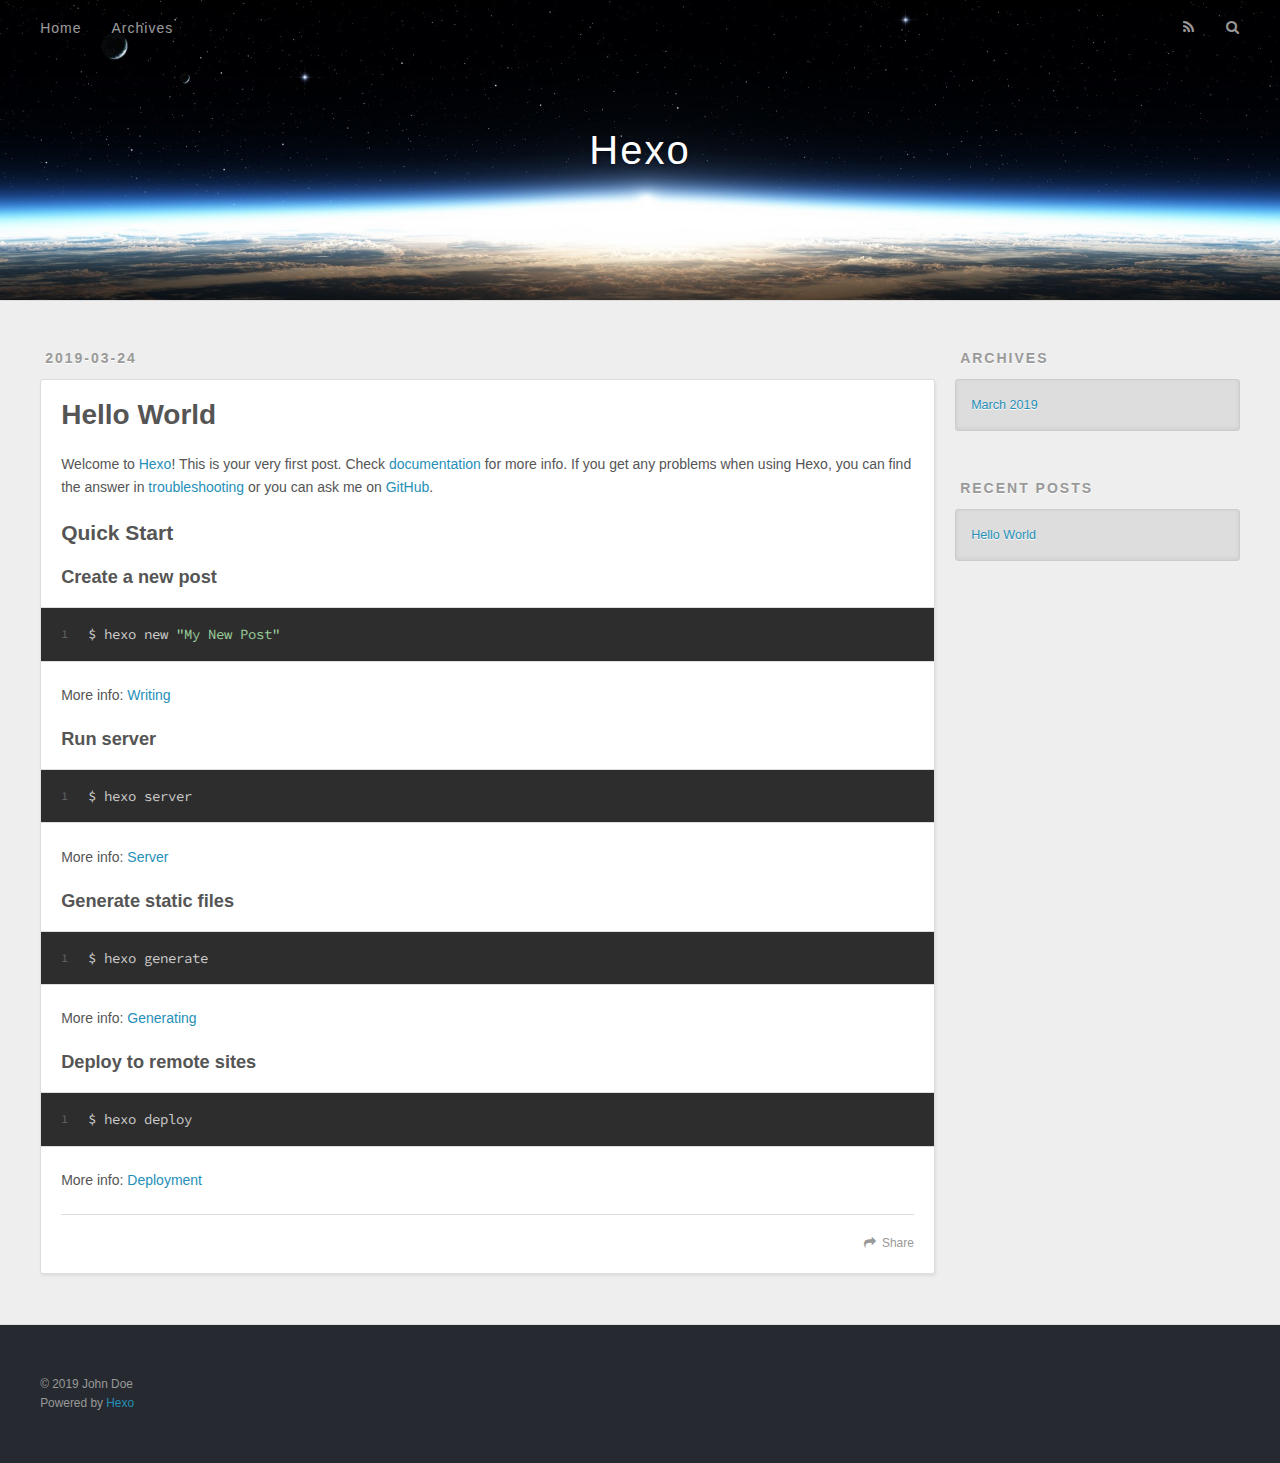
==== index.html @ b7daab46 "Site updated: 2019-03-24 17:33:02" ====
<!DOCTYPE html>
<html>
<head><meta name="generator" content="Hexo 3.8.0">
  <meta charset="utf-8">
  

  
  <title>Hexo</title>
  <meta name="viewport" content="width=device-width, initial-scale=1, maximum-scale=1">
  <meta property="og:type" content="website">
<meta property="og:title" content="Hexo">
<meta property="og:url" content="http://yoursite.com/index.html">
<meta property="og:site_name" content="Hexo">
<meta property="og:locale" content="default">
<meta name="twitter:card" content="summary">
<meta name="twitter:title" content="Hexo">
  
    <link rel="alternate" href="/atom.xml" title="Hexo" type="application/atom+xml">
  
  
    <link rel="icon" href="/favicon.png">
  
  
    <link href="//fonts.googleapis.com/css?family=Source+Code+Pro" rel="stylesheet" type="text/css">
  
  <link rel="stylesheet" href="/css/style.css">
</head>
</html>
<body>
  <div id="container">
    <div id="wrap">
      <header id="header">
  <div id="banner"></div>
  <div id="header-outer" class="outer">
    <div id="header-title" class="inner">
      <h1 id="logo-wrap">
        <a href="/" id="logo">Hexo</a>
      </h1>
      
    </div>
    <div id="header-inner" class="inner">
      <nav id="main-nav">
        <a id="main-nav-toggle" class="nav-icon"></a>
        
          <a class="main-nav-link" href="/">Home</a>
        
          <a class="main-nav-link" href="/archives">Archives</a>
        
      </nav>
      <nav id="sub-nav">
        
          <a id="nav-rss-link" class="nav-icon" href="/atom.xml" title="RSS Feed"></a>
        
        <a id="nav-search-btn" class="nav-icon" title="Search"></a>
      </nav>
      <div id="search-form-wrap">
        <form action="//google.com/search" method="get" accept-charset="UTF-8" class="search-form"><input type="search" name="q" class="search-form-input" placeholder="Search"><button type="submit" class="search-form-submit">&#xF002;</button><input type="hidden" name="sitesearch" value="http://yoursite.com"></form>
      </div>
    </div>
  </div>
</header>
      <div class="outer">
        <section id="main">
  
    <article id="post-hello-world" class="article article-type-post" itemscope itemprop="blogPost">
  <div class="article-meta">
    <a href="/2019/03/24/hello-world/" class="article-date">
  <time datetime="2019-03-24T08:26:14.246Z" itemprop="datePublished">2019-03-24</time>
</a>
    
  </div>
  <div class="article-inner">
    
    
      <header class="article-header">
        
  
    <h1 itemprop="name">
      <a class="article-title" href="/2019/03/24/hello-world/">Hello World</a>
    </h1>
  

      </header>
    
    <div class="article-entry" itemprop="articleBody">
      
        <p>Welcome to <a href="https://hexo.io/" target="_blank" rel="noopener">Hexo</a>! This is your very first post. Check <a href="https://hexo.io/docs/" target="_blank" rel="noopener">documentation</a> for more info. If you get any problems when using Hexo, you can find the answer in <a href="https://hexo.io/docs/troubleshooting.html" target="_blank" rel="noopener">troubleshooting</a> or you can ask me on <a href="https://github.com/hexojs/hexo/issues" target="_blank" rel="noopener">GitHub</a>.</p>
<h2 id="Quick-Start"><a href="#Quick-Start" class="headerlink" title="Quick Start"></a>Quick Start</h2><h3 id="Create-a-new-post"><a href="#Create-a-new-post" class="headerlink" title="Create a new post"></a>Create a new post</h3><figure class="highlight bash"><table><tr><td class="gutter"><pre><span class="line">1</span><br></pre></td><td class="code"><pre><span class="line">$ hexo new <span class="string">"My New Post"</span></span><br></pre></td></tr></table></figure>
<p>More info: <a href="https://hexo.io/docs/writing.html" target="_blank" rel="noopener">Writing</a></p>
<h3 id="Run-server"><a href="#Run-server" class="headerlink" title="Run server"></a>Run server</h3><figure class="highlight bash"><table><tr><td class="gutter"><pre><span class="line">1</span><br></pre></td><td class="code"><pre><span class="line">$ hexo server</span><br></pre></td></tr></table></figure>
<p>More info: <a href="https://hexo.io/docs/server.html" target="_blank" rel="noopener">Server</a></p>
<h3 id="Generate-static-files"><a href="#Generate-static-files" class="headerlink" title="Generate static files"></a>Generate static files</h3><figure class="highlight bash"><table><tr><td class="gutter"><pre><span class="line">1</span><br></pre></td><td class="code"><pre><span class="line">$ hexo generate</span><br></pre></td></tr></table></figure>
<p>More info: <a href="https://hexo.io/docs/generating.html" target="_blank" rel="noopener">Generating</a></p>
<h3 id="Deploy-to-remote-sites"><a href="#Deploy-to-remote-sites" class="headerlink" title="Deploy to remote sites"></a>Deploy to remote sites</h3><figure class="highlight bash"><table><tr><td class="gutter"><pre><span class="line">1</span><br></pre></td><td class="code"><pre><span class="line">$ hexo deploy</span><br></pre></td></tr></table></figure>
<p>More info: <a href="https://hexo.io/docs/deployment.html" target="_blank" rel="noopener">Deployment</a></p>

      
    </div>
    <footer class="article-footer">
      <a data-url="http://yoursite.com/2019/03/24/hello-world/" data-id="cjtmo7wlv0000f0v6jp25fu8z" class="article-share-link">Share</a>
      
      
    </footer>
  </div>
  
</article>


  


</section>
        
          <aside id="sidebar">
  
    

  
    

  
    
  
    
  <div class="widget-wrap">
    <h3 class="widget-title">Archives</h3>
    <div class="widget">
      <ul class="archive-list"><li class="archive-list-item"><a class="archive-list-link" href="/archives/2019/03/">March 2019</a></li></ul>
    </div>
  </div>


  
    
  <div class="widget-wrap">
    <h3 class="widget-title">Recent Posts</h3>
    <div class="widget">
      <ul>
        
          <li>
            <a href="/2019/03/24/hello-world/">Hello World</a>
          </li>
        
      </ul>
    </div>
  </div>

  
</aside>
        
      </div>
      <footer id="footer">
  
  <div class="outer">
    <div id="footer-info" class="inner">
      &copy; 2019 John Doe<br>
      Powered by <a href="http://hexo.io/" target="_blank">Hexo</a>
    </div>
  </div>
</footer>
    </div>
    <nav id="mobile-nav">
  
    <a href="/" class="mobile-nav-link">Home</a>
  
    <a href="/archives" class="mobile-nav-link">Archives</a>
  
</nav>
    

<script src="//ajax.googleapis.com/ajax/libs/jquery/2.0.3/jquery.min.js"></script>


  <link rel="stylesheet" href="/fancybox/jquery.fancybox.css">
  <script src="/fancybox/jquery.fancybox.pack.js"></script>


<script src="/js/script.js"></script>



  </div>
</body>
</html>
---- css/style.css ----
body {
  width: 100%;
}
body:before,
body:after {
  content: "";
  display: table;
}
body:after {
  clear: both;
}
html,
body,
div,
span,
applet,
object,
iframe,
h1,
h2,
h3,
h4,
h5,
h6,
p,
blockquote,
pre,
a,
abbr,
acronym,
address,
big,
cite,
code,
del,
dfn,
em,
img,
ins,
kbd,
q,
s,
samp,
small,
strike,
strong,
sub,
sup,
tt,
var,
dl,
dt,
dd,
ol,
ul,
li,
fieldset,
form,
label,
legend,
table,
caption,
tbody,
tfoot,
thead,
tr,
th,
td {
  margin: 0;
  padding: 0;
  border: 0;
  outline: 0;
  font-weight: inherit;
  font-style: inherit;
  font-family: inherit;
  font-size: 100%;
  vertical-align: baseline;
}
body {
  line-height: 1;
  color: #000;
  background: #fff;
}
ol,
ul {
  list-style: none;
}
table {
  border-collapse: separate;
  border-spacing: 0;
  vertical-align: middle;
}
caption,
th,
td {
  text-align: left;
  font-weight: normal;
  vertical-align: middle;
}
a img {
  border: none;
}
input,
button {
  margin: 0;
  padding: 0;
}
input::-moz-focus-inner,
button::-moz-focus-inner {
  border: 0;
  padding: 0;
}
@font-face {
  font-family: FontAwesome;
  font-style: normal;
  font-weight: normal;
  src: url("fonts/fontawesome-webfont.eot?v=#4.0.3");
  src: url("fonts/fontawesome-webfont.eot?#iefix&v=#4.0.3") format("embedded-opentype"), url("fonts/fontawesome-webfont.woff?v=#4.0.3") format("woff"), url("fonts/fontawesome-webfont.ttf?v=#4.0.3") format("truetype"), url("fonts/fontawesome-webfont.svg#fontawesomeregular?v=#4.0.3") format("svg");
}
html,
body,
#container {
  height: 100%;
}
body {
  background: #eee;
  font: 14px -apple-system, BlinkMacSystemFont, "Segoe UI", "Roboto", "Oxygen", "Ubuntu", "Cantarell", "Fira Sans", "Droid Sans", "Helvetica Neue", sans-serif;
  -webkit-text-size-adjust: 100%;
}
.outer {
  max-width: 1220px;
  margin: 0 auto;
  padding: 0 20px;
}
.outer:before,
.outer:after {
  content: "";
  display: table;
}
.outer:after {
  clear: both;
}
.inner {
  display: inline;
  float: left;
  width: 98.33333333333333%;
  margin: 0 0.833333333333333%;
}
.left,
.alignleft {
  float: left;
}
.right,
.alignright {
  float: right;
}
.clear {
  clear: both;
}
#container {
  position: relative;
}
.mobile-nav-on {
  overflow: hidden;
}
#wrap {
  height: 100%;
  width: 100%;
  position: absolute;
  top: 0;
  left: 0;
  -webkit-transition: 0.2s ease-out;
  -moz-transition: 0.2s ease-out;
  -ms-transition: 0.2s ease-out;
  transition: 0.2s ease-out;
  z-index: 1;
  background: #eee;
}
.mobile-nav-on #wrap {
  left: 280px;
}
@media screen and (min-width: 768px) {
  #main {
    display: inline;
    float: left;
    width: 73.33333333333333%;
    margin: 0 0.833333333333333%;
  }
}
.article-date,
.article-category-link,
.archive-year,
.widget-title {
  text-decoration: none;
  text-transform: uppercase;
  letter-spacing: 2px;
  color: #999;
  margin-bottom: 1em;
  margin-left: 5px;
  line-height: 1em;
  text-shadow: 0 1px #fff;
  font-weight: bold;
}
.article-inner,
.archive-article-inner {
  background: #fff;
  -webkit-box-shadow: 1px 2px 3px #ddd;
  box-shadow: 1px 2px 3px #ddd;
  border: 1px solid #ddd;
  border-radius: 3px;
}
.article-entry h1,
.widget h1 {
  font-size: 2em;
}
.article-entry h2,
.widget h2 {
  font-size: 1.5em;
}
.article-entry h3,
.widget h3 {
  font-size: 1.3em;
}
.article-entry h4,
.widget h4 {
  font-size: 1.2em;
}
.article-entry h5,
.widget h5 {
  font-size: 1em;
}
.article-entry h6,
.widget h6 {
  font-size: 1em;
  color: #999;
}
.article-entry hr,
.widget hr {
  border: 1px dashed #ddd;
}
.article-entry strong,
.widget strong {
  font-weight: bold;
}
.article-entry em,
.widget em,
.article-entry cite,
.widget cite {
  font-style: italic;
}
.article-entry sup,
.widget sup,
.article-entry sub,
.widget sub {
  font-size: 0.75em;
  line-height: 0;
  position: relative;
  vertical-align: baseline;
}
.article-entry sup,
.widget sup {
  top: -0.5em;
}
.article-entry sub,
.widget sub {
  bottom: -0.2em;
}
.article-entry small,
.widget small {
  font-size: 0.85em;
}
.article-entry acronym,
.widget acronym,
.article-entry abbr,
.widget abbr {
  border-bottom: 1px dotted;
}
.article-entry ul,
.widget ul,
.article-entry ol,
.widget ol,
.article-entry dl,
.widget dl {
  margin: 0 20px;
  line-height: 1.6em;
}
.article-entry ul ul,
.widget ul ul,
.article-entry ol ul,
.widget ol ul,
.article-entry ul ol,
.widget ul ol,
.article-entry ol ol,
.widget ol ol {
  margin-top: 0;
  margin-bottom: 0;
}
.article-entry ul,
.widget ul {
  list-style: disc;
}
.article-entry ol,
.widget ol {
  list-style: decimal;
}
.article-entry dt,
.widget dt {
  font-weight: bold;
}
#header {
  height: 300px;
  position: relative;
  border-bottom: 1px solid #ddd;
}
#header:before,
#header:after {
  content: "";
  position: absolute;
  left: 0;
  right: 0;
  height: 40px;
}
#header:before {
  top: 0;
  background: -webkit-linear-gradient(rgba(0,0,0,0.2), transparent);
  background: -moz-linear-gradient(rgba(0,0,0,0.2), transparent);
  background: -ms-linear-gradient(rgba(0,0,0,0.2), transparent);
  background: linear-gradient(rgba(0,0,0,0.2), transparent);
}
#header:after {
  bottom: 0;
  background: -webkit-linear-gradient(transparent, rgba(0,0,0,0.2));
  background: -moz-linear-gradient(transparent, rgba(0,0,0,0.2));
  background: -ms-linear-gradient(transparent, rgba(0,0,0,0.2));
  background: linear-gradient(transparent, rgba(0,0,0,0.2));
}
#header-outer {
  height: 100%;
  position: relative;
}
#header-inner {
  position: relative;
  overflow: hidden;
}
#banner {
  position: absolute;
  top: 0;
  left: 0;
  width: 100%;
  height: 100%;
  background: url("images/banner.jpg") center #000;
  -webkit-background-size: cover;
  -moz-background-size: cover;
  background-size: cover;
  z-index: -1;
}
#header-title {
  text-align: center;
  height: 40px;
  position: absolute;
  top: 50%;
  left: 0;
  margin-top: -20px;
}
#logo,
#subtitle {
  text-decoration: none;
  color: #fff;
  font-weight: 300;
  text-shadow: 0 1px 4px rgba(0,0,0,0.3);
}
#logo {
  font-size: 40px;
  line-height: 40px;
  letter-spacing: 2px;
}
#subtitle {
  font-size: 16px;
  line-height: 16px;
  letter-spacing: 1px;
}
#subtitle-wrap {
  margin-top: 16px;
}
#main-nav {
  float: left;
  margin-left: -15px;
}
.nav-icon,
.main-nav-link {
  float: left;
  color: #fff;
  opacity: 0.6;
  text-decoration: none;
  text-shadow: 0 1px rgba(0,0,0,0.2);
  -webkit-transition: opacity 0.2s;
  -moz-transition: opacity 0.2s;
  -ms-transition: opacity 0.2s;
  transition: opacity 0.2s;
  display: block;
  padding: 20px 15px;
}
.nav-icon:hover,
.main-nav-link:hover {
  opacity: 1;
}
.nav-icon {
  font-family: FontAwesome;
  text-align: center;
  font-size: 14px;
  width: 14px;
  height: 14px;
  padding: 20px 15px;
  position: relative;
  cursor: pointer;
}
.main-nav-link {
  font-weight: 300;
  letter-spacing: 1px;
}
@media screen and (max-width: 479px) {
  .main-nav-link {
    display: none;
  }
}
#main-nav-toggle {
  display: none;
}
#main-nav-toggle:before {
  content: "\f0c9";
}
@media screen and (max-width: 479px) {
  #main-nav-toggle {
    display: block;
  }
}
#sub-nav {
  float: right;
  margin-right: -15px;
}
#nav-rss-link:before {
  content: "\f09e";
}
#nav-search-btn:before {
  content: "\f002";
}
#search-form-wrap {
  position: absolute;
  top: 15px;
  width: 150px;
  height: 30px;
  right: -150px;
  opacity: 0;
  -webkit-transition: 0.2s ease-out;
  -moz-transition: 0.2s ease-out;
  -ms-transition: 0.2s ease-out;
  transition: 0.2s ease-out;
}
#search-form-wrap.on {
  opacity: 1;
  right: 0;
}
@media screen and (max-width: 479px) {
  #search-form-wrap {
    width: 100%;
    right: -100%;
  }
}
.search-form {
  position: absolute;
  top: 0;
  left: 0;
  right: 0;
  background: #fff;
  padding: 5px 15px;
  border-radius: 15px;
  -webkit-box-shadow: 0 0 10px rgba(0,0,0,0.3);
  box-shadow: 0 0 10px rgba(0,0,0,0.3);
}
.search-form-input {
  border: none;
  background: none;
  color: #555;
  width: 100%;
  font: 13px -apple-system, BlinkMacSystemFont, "Segoe UI", "Roboto", "Oxygen", "Ubuntu", "Cantarell", "Fira Sans", "Droid Sans", "Helvetica Neue", sans-serif;
  outline: none;
}
.search-form-input::-webkit-search-results-decoration,
.search-form-input::-webkit-search-cancel-button {
  -webkit-appearance: none;
}
.search-form-submit {
  position: absolute;
  top: 50%;
  right: 10px;
  margin-top: -7px;
  font: 13px FontAwesome;
  border: none;
  background: none;
  color: #bbb;
  cursor: pointer;
}
.search-form-submit:hover,
.search-form-submit:focus {
  color: #777;
}
.article {
  margin: 50px 0;
}
.article-inner {
  overflow: hidden;
}
.article-meta:before,
.article-meta:after {
  content: "";
  display: table;
}
.article-meta:after {
  clear: both;
}
.article-date {
  float: left;
}
.article-category {
  float: left;
  line-height: 1em;
  color: #ccc;
  text-shadow: 0 1px #fff;
  margin-left: 8px;
}
.article-category:before {
  content: "\2022";
}
.article-category-link {
  margin: 0 12px 1em;
}
.article-header {
  padding: 20px 20px 0;
}
.article-title {
  text-decoration: none;
  font-size: 2em;
  font-weight: bold;
  color: #555;
  line-height: 1.1em;
  -webkit-transition: color 0.2s;
  -moz-transition: color 0.2s;
  -ms-transition: color 0.2s;
  transition: color 0.2s;
}
a.article-title:hover {
  color: #258fb8;
}
.article-entry {
  color: #555;
  padding: 0 20px;
}
.article-entry:before,
.article-entry:after {
  content: "";
  display: table;
}
.article-entry:after {
  clear: both;
}
.article-entry p,
.article-entry table {
  line-height: 1.6em;
  margin: 1.6em 0;
}
.article-entry h1,
.article-entry h2,
.article-entry h3,
.article-entry h4,
.article-entry h5,
.article-entry h6 {
  font-weight: bold;
}
.article-entry h1,
.article-entry h2,
.article-entry h3,
.article-entry h4,
.article-entry h5,
.article-entry h6 {
  line-height: 1.1em;
  margin: 1.1em 0;
}
.article-entry a {
  color: #258fb8;
  text-decoration: none;
}
.article-entry a:hover {
  text-decoration: underline;
}
.article-entry ul,
.article-entry ol,
.article-entry dl {
  margin-top: 1.6em;
  margin-bottom: 1.6em;
}
.article-entry img,
.article-entry video {
  max-width: 100%;
  height: auto;
  display: block;
  margin: auto;
}
.article-entry iframe {
  border: none;
}
.article-entry table {
  width: 100%;
  border-collapse: collapse;
  border-spacing: 0;
}
.article-entry th {
  font-weight: bold;
  border-bottom: 3px solid #ddd;
  padding-bottom: 0.5em;
}
.article-entry td {
  border-bottom: 1px solid #ddd;
  padding: 10px 0;
}
.article-entry blockquote {
  font-family: Georgia, "Times New Roman", serif;
  font-size: 1.4em;
  margin: 1.6em 20px;
  text-align: center;
}
.article-entry blockquote footer {
  font-size: 14px;
  margin: 1.6em 0;
  font-family: -apple-system, BlinkMacSystemFont, "Segoe UI", "Roboto", "Oxygen", "Ubuntu", "Cantarell", "Fira Sans", "Droid Sans", "Helvetica Neue", sans-serif;
}
.article-entry blockquote footer cite:before {
  content: "—";
  padding: 0 0.5em;
}
.article-entry .pullquote {
  text-align: left;
  width: 45%;
  margin: 0;
}
.article-entry .pullquote.left {
  margin-left: 0.5em;
  margin-right: 1em;
}
.article-entry .pullquote.right {
  margin-right: 0.5em;
  margin-left: 1em;
}
.article-entry .caption {
  color: #999;
  display: block;
  font-size: 0.9em;
  margin-top: 0.5em;
  position: relative;
  text-align: center;
}
.article-entry .video-container {
  position: relative;
  padding-top: 56.25%;
  height: 0;
  overflow: hidden;
}
.article-entry .video-container iframe,
.article-entry .video-container object,
.article-entry .video-container embed {
  position: absolute;
  top: 0;
  left: 0;
  width: 100%;
  height: 100%;
  margin-top: 0;
}
.article-more-link a {
  display: inline-block;
  line-height: 1em;
  padding: 6px 15px;
  border-radius: 15px;
  background: #eee;
  color: #999;
  text-shadow: 0 1px #fff;
  text-decoration: none;
}
.article-more-link a:hover {
  background: #258fb8;
  color: #fff;
  text-decoration: none;
  text-shadow: 0 1px #1e7293;
}
.article-footer {
  font-size: 0.85em;
  line-height: 1.6em;
  border-top: 1px solid #ddd;
  padding-top: 1.6em;
  margin: 0 20px 20px;
}
.article-footer:before,
.article-footer:after {
  content: "";
  display: table;
}
.article-footer:after {
  clear: both;
}
.article-footer a {
  color: #999;
  text-decoration: none;
}
.article-footer a:hover {
  color: #555;
}
.article-tag-list-item {
  float: left;
  margin-right: 10px;
}
.article-tag-list-link:before {
  content: "#";
}
.article-comment-link {
  float: right;
}
.article-comment-link:before {
  content: "\f075";
  font-family: FontAwesome;
  padding-right: 8px;
}
.article-share-link {
  cursor: pointer;
  float: right;
  margin-left: 20px;
}
.article-share-link:before {
  content: "\f064";
  font-family: FontAwesome;
  padding-right: 6px;
}
#article-nav {
  position: relative;
}
#article-nav:before,
#article-nav:after {
  content: "";
  display: table;
}
#article-nav:after {
  clear: both;
}
@media screen and (min-width: 768px) {
  #article-nav {
    margin: 50px 0;
  }
  #article-nav:before {
    width: 8px;
    height: 8px;
    position: absolute;
    top: 50%;
    left: 50%;
    margin-top: -4px;
    margin-left: -4px;
    content: "";
    border-radius: 50%;
    background: #ddd;
    -webkit-box-shadow: 0 1px 2px #fff;
    box-shadow: 0 1px 2px #fff;
  }
}
.article-nav-link-wrap {
  text-decoration: none;
  text-shadow: 0 1px #fff;
  color: #999;
  -webkit-box-sizing: border-box;
  -moz-box-sizing: border-box;
  box-sizing: border-box;
  margin-top: 50px;
  text-align: center;
  display: block;
}
.article-nav-link-wrap:hover {
  color: #555;
}
@media screen and (min-width: 768px) {
  .article-nav-link-wrap {
    width: 50%;
    margin-top: 0;
  }
}
@media screen and (min-width: 768px) {
  #article-nav-newer {
    float: left;
    text-align: right;
    padding-right: 20px;
  }
}
@media screen and (min-width: 768px) {
  #article-nav-older {
    float: right;
    text-align: left;
    padding-left: 20px;
  }
}
.article-nav-caption {
  text-transform: uppercase;
  letter-spacing: 2px;
  color: #ddd;
  line-height: 1em;
  font-weight: bold;
}
#article-nav-newer .article-nav-caption {
  margin-right: -2px;
}
.article-nav-title {
  font-size: 0.85em;
  line-height: 1.6em;
  margin-top: 0.5em;
}
.article-share-box {
  position: absolute;
  display: none;
  background: #fff;
  -webkit-box-shadow: 1px 2px 10px rgba(0,0,0,0.2);
  box-shadow: 1px 2px 10px rgba(0,0,0,0.2);
  border-radius: 3px;
  margin-left: -145px;
  overflow: hidden;
  z-index: 1;
}
.article-share-box.on {
  display: block;
}
.article-share-input {
  width: 100%;
  background: none;
  -webkit-box-sizing: border-box;
  -moz-box-sizing: border-box;
  box-sizing: border-box;
  font: 14px -apple-system, BlinkMacSystemFont, "Segoe UI", "Roboto", "Oxygen", "Ubuntu", "Cantarell", "Fira Sans", "Droid Sans", "Helvetica Neue", sans-serif;
  padding: 0 15px;
  color: #555;
  outline: none;
  border: 1px solid #ddd;
  border-radius: 3px 3px 0 0;
  height: 36px;
  line-height: 36px;
}
.article-share-links {
  background: #eee;
}
.article-share-links:before,
.article-share-links:after {
  content: "";
  display: table;
}
.article-share-links:after {
  clear: both;
}
.article-share-twitter,
.article-share-facebook,
.article-share-pinterest,
.article-share-google {
  width: 50px;
  height: 36px;
  display: block;
  float: left;
  position: relative;
  color: #999;
  text-shadow: 0 1px #fff;
}
.article-share-twitter:before,
.article-share-facebook:before,
.article-share-pinterest:before,
.article-share-google:before {
  font-size: 20px;
  font-family: FontAwesome;
  width: 20px;
  height: 20px;
  position: absolute;
  top: 50%;
  left: 50%;
  margin-top: -10px;
  margin-left: -10px;
  text-align: center;
}
.article-share-twitter:hover,
.article-share-facebook:hover,
.article-share-pinterest:hover,
.article-share-google:hover {
  color: #fff;
}
.article-share-twitter:before {
  content: "\f099";
}
.article-share-twitter:hover {
  background: #00aced;
  text-shadow: 0 1px #008abe;
}
.article-share-facebook:before {
  content: "\f09a";
}
.article-share-facebook:hover {
  background: #3b5998;
  text-shadow: 0 1px #2f477a;
}
.article-share-pinterest:before {
  content: "\f0d2";
}
.article-share-pinterest:hover {
  background: #cb2027;
  text-shadow: 0 1px #a21a1f;
}
.article-share-google:before {
  content: "\f0d5";
}
.article-share-google:hover {
  background: #dd4b39;
  text-shadow: 0 1px #be3221;
}
.article-gallery {
  background: #000;
  position: relative;
}
.article-gallery-photos {
  position: relative;
  overflow: hidden;
}
.article-gallery-img {
  display: none;
  max-width: 100%;
}
.article-gallery-img:first-child {
  display: block;
}
.article-gallery-img.loaded {
  position: absolute;
  display: block;
}
.article-gallery-img img {
  display: block;
  max-width: 100%;
  margin: 0 auto;
}
#comments {
  background: #fff;
  -webkit-box-shadow: 1px 2px 3px #ddd;
  box-shadow: 1px 2px 3px #ddd;
  padding: 20px;
  border: 1px solid #ddd;
  border-radius: 3px;
  margin: 50px 0;
}
#comments a {
  color: #258fb8;
}
.archives-wrap {
  margin: 50px 0;
}
.archives:before,
.archives:after {
  content: "";
  display: table;
}
.archives:after {
  clear: both;
}
.archive-year-wrap {
  margin-bottom: 1em;
}
.archives {
  -webkit-column-gap: 10px;
  -moz-column-gap: 10px;
  column-gap: 10px;
}
@media screen and (min-width: 480px) and (max-width: 767px) {
  .archives {
    -webkit-column-count: 2;
    -moz-column-count: 2;
    column-count: 2;
  }
}
@media screen and (min-width: 768px) {
  .archives {
    -webkit-column-count: 3;
    -moz-column-count: 3;
    column-count: 3;
  }
}
.archive-article {
  -webkit-column-break-inside: avoid;
  page-break-inside: avoid;
  overflow: hidden;
  break-inside: avoid-column;
}
.archive-article-inner {
  padding: 10px;
  margin-bottom: 15px;
}
.archive-article-title {
  text-decoration: none;
  font-weight: bold;
  color: #555;
  -webkit-transition: color 0.2s;
  -moz-transition: color 0.2s;
  -ms-transition: color 0.2s;
  transition: color 0.2s;
  line-height: 1.6em;
}
.archive-article-title:hover {
  color: #258fb8;
}
.archive-article-footer {
  margin-top: 1em;
}
.archive-article-date {
  color: #999;
  text-decoration: none;
  font-size: 0.85em;
  line-height: 1em;
  margin-bottom: 0.5em;
  display: block;
}
#page-nav {
  margin: 50px auto;
  background: #fff;
  -webkit-box-shadow: 1px 2px 3px #ddd;
  box-shadow: 1px 2px 3px #ddd;
  border: 1px solid #ddd;
  border-radius: 3px;
  text-align: center;
  color: #999;
  overflow: hidden;
}
#page-nav:before,
#page-nav:after {
  content: "";
  display: table;
}
#page-nav:after {
  clear: both;
}
#page-nav a,
#page-nav span {
  padding: 10px 20px;
  line-height: 1;
  height: 2ex;
}
#page-nav a {
  color: #999;
  text-decoration: none;
}
#page-nav a:hover {
  background: #999;
  color: #fff;
}
#page-nav .prev {
  float: left;
}
#page-nav .next {
  float: right;
}
#page-nav .page-number {
  display: inline-block;
}
@media screen and (max-width: 479px) {
  #page-nav .page-number {
    display: none;
  }
}
#page-nav .current {
  color: #555;
  font-weight: bold;
}
#page-nav .space {
  color: #ddd;
}
#footer {
  background: #262a30;
  padding: 50px 0;
  border-top: 1px solid #ddd;
  color: #999;
}
#footer a {
  color: #258fb8;
  text-decoration: none;
}
#footer a:hover {
  text-decoration: underline;
}
#footer-info {
  line-height: 1.6em;
  font-size: 0.85em;
}
.article-entry pre,
.article-entry .highlight {
  background: #2d2d2d;
  margin: 0 -20px;
  padding: 15px 20px;
  border-style: solid;
  border-color: #ddd;
  border-width: 1px 0;
  overflow: auto;
  color: #ccc;
  line-height: 22.400000000000002px;
}
.article-entry .highlight .gutter pre,
.article-entry .gist .gist-file .gist-data .line-numbers {
  color: #666;
  font-size: 0.85em;
}
.article-entry pre,
.article-entry code {
  font-family: "Source Code Pro", Consolas, Monaco, Menlo, Consolas, monospace;
}
.article-entry code {
  background: #eee;
  text-shadow: 0 1px #fff;
  padding: 0 0.3em;
}
.article-entry pre code {
  background: none;
  text-shadow: none;
  padding: 0;
}
.article-entry .highlight pre {
  border: none;
  margin: 0;
  padding: 0;
}
.article-entry .highlight table {
  margin: 0;
  width: auto;
}
.article-entry .highlight td {
  border: none;
  padding: 0;
}
.article-entry .highlight figcaption {
  font-size: 0.85em;
  color: #999;
  line-height: 1em;
  margin-bottom: 1em;
}
.article-entry .highlight figcaption:before,
.article-entry .highlight figcaption:after {
  content: "";
  display: table;
}
.article-entry .highlight figcaption:after {
  clear: both;
}
.article-entry .highlight figcaption a {
  float: right;
}
.article-entry .highlight .gutter pre {
  text-align: right;
  padding-right: 20px;
}
.article-entry .highlight .line {
  height: 22.400000000000002px;
}
.article-entry .highlight .line.marked {
  background: #515151;
}
.article-entry .gist {
  margin: 0 -20px;
  border-style: solid;
  border-color: #ddd;
  border-width: 1px 0;
  background: #2d2d2d;
  padding: 15px 20px 15px 0;
}
.article-entry .gist .gist-file {
  border: none;
  font-family: "Source Code Pro", Consolas, Monaco, Menlo, Consolas, monospace;
  margin: 0;
}
.article-entry .gist .gist-file .gist-data {
  background: none;
  border: none;
}
.article-entry .gist .gist-file .gist-data .line-numbers {
  background: none;
  border: none;
  padding: 0 20px 0 0;
}
.article-entry .gist .gist-file .gist-data .line-data {
  padding: 0 !important;
}
.article-entry .gist .gist-file .highlight {
  margin: 0;
  padding: 0;
  border: none;
}
.article-entry .gist .gist-file .gist-meta {
  background: #2d2d2d;
  color: #999;
  font: 0.85em -apple-system, BlinkMacSystemFont, "Segoe UI", "Roboto", "Oxygen", "Ubuntu", "Cantarell", "Fira Sans", "Droid Sans", "Helvetica Neue", sans-serif;
  text-shadow: 0 0;
  padding: 0;
  margin-top: 1em;
  margin-left: 20px;
}
.article-entry .gist .gist-file .gist-meta a {
  color: #258fb8;
  font-weight: normal;
}
.article-entry .gist .gist-file .gist-meta a:hover {
  text-decoration: underline;
}
pre .comment,
pre .title {
  color: #999;
}
pre .variable,
pre .attribute,
pre .tag,
pre .regexp,
pre .ruby .constant,
pre .xml .tag .title,
pre .xml .pi,
pre .xml .doctype,
pre .html .doctype,
pre .css .id,
pre .css .class,
pre .css .pseudo {
  color: #f2777a;
}
pre .number,
pre .preprocessor,
pre .built_in,
pre .literal,
pre .params,
pre .constant {
  color: #f99157;
}
pre .class,
pre .ruby .class .title,
pre .css .rules .attribute {
  color: #9c9;
}
pre .string,
pre .value,
pre .inheritance,
pre .header,
pre .ruby .symbol,
pre .xml .cdata {
  color: #9c9;
}
pre .css .hexcolor {
  color: #6cc;
}
pre .function,
pre .python .decorator,
pre .python .title,
pre .ruby .function .title,
pre .ruby .title .keyword,
pre .perl .sub,
pre .javascript .title,
pre .coffeescript .title {
  color: #69c;
}
pre .keyword,
pre .javascript .function {
  color: #c9c;
}
@media screen and (max-width: 479px) {
  #mobile-nav {
    position: absolute;
    top: 0;
    left: 0;
    width: 280px;
    height: 100%;
    background: #191919;
    border-right: 1px solid #fff;
  }
}
@media screen and (max-width: 479px) {
  .mobile-nav-link {
    display: block;
    color: #999;
    text-decoration: none;
    padding: 15px 20px;
    font-weight: bold;
  }
  .mobile-nav-link:hover {
    color: #fff;
  }
}
@media screen and (min-width: 768px) {
  #sidebar {
    display: inline;
    float: left;
    width: 23.333333333333332%;
    margin: 0 0.833333333333333%;
  }
}
.widget-wrap {
  margin: 50px 0;
}
.widget {
  color: #777;
  text-shadow: 0 1px #fff;
  background: #ddd;
  -webkit-box-shadow: 0 -1px 4px #ccc inset;
  box-shadow: 0 -1px 4px #ccc inset;
  border: 1px solid #ccc;
  padding: 15px;
  border-radius: 3px;
}
.widget a {
  color: #258fb8;
  text-decoration: none;
}
.widget a:hover {
  text-decoration: underline;
}
.widget ul ul,
.widget ol ul,
.widget dl ul,
.widget ul ol,
.widget ol ol,
.widget dl ol,
.widget ul dl,
.widget ol dl,
.widget dl dl {
  margin-left: 15px;
  list-style: disc;
}
.widget {
  line-height: 1.6em;
  word-wrap: break-word;
  font-size: 0.9em;
}
.widget ul,
.widget ol {
  list-style: none;
  margin: 0;
}
.widget ul ul,
.widget ol ul,
.widget ul ol,
.widget ol ol {
  margin: 0 20px;
}
.widget ul ul,
.widget ol ul {
  list-style: disc;
}
.widget ul ol,
.widget ol ol {
  list-style: decimal;
}
.category-list-count,
.tag-list-count,
.archive-list-count {
  padding-left: 5px;
  color: #999;
  font-size: 0.85em;
}
.category-list-count:before,
.tag-list-count:before,
.archive-list-count:before {
  content: "(";
}
.category-list-count:after,
.tag-list-count:after,
.archive-list-count:after {
  content: ")";
}
.tagcloud a {
  margin-right: 5px;
  display: inline-block;
}
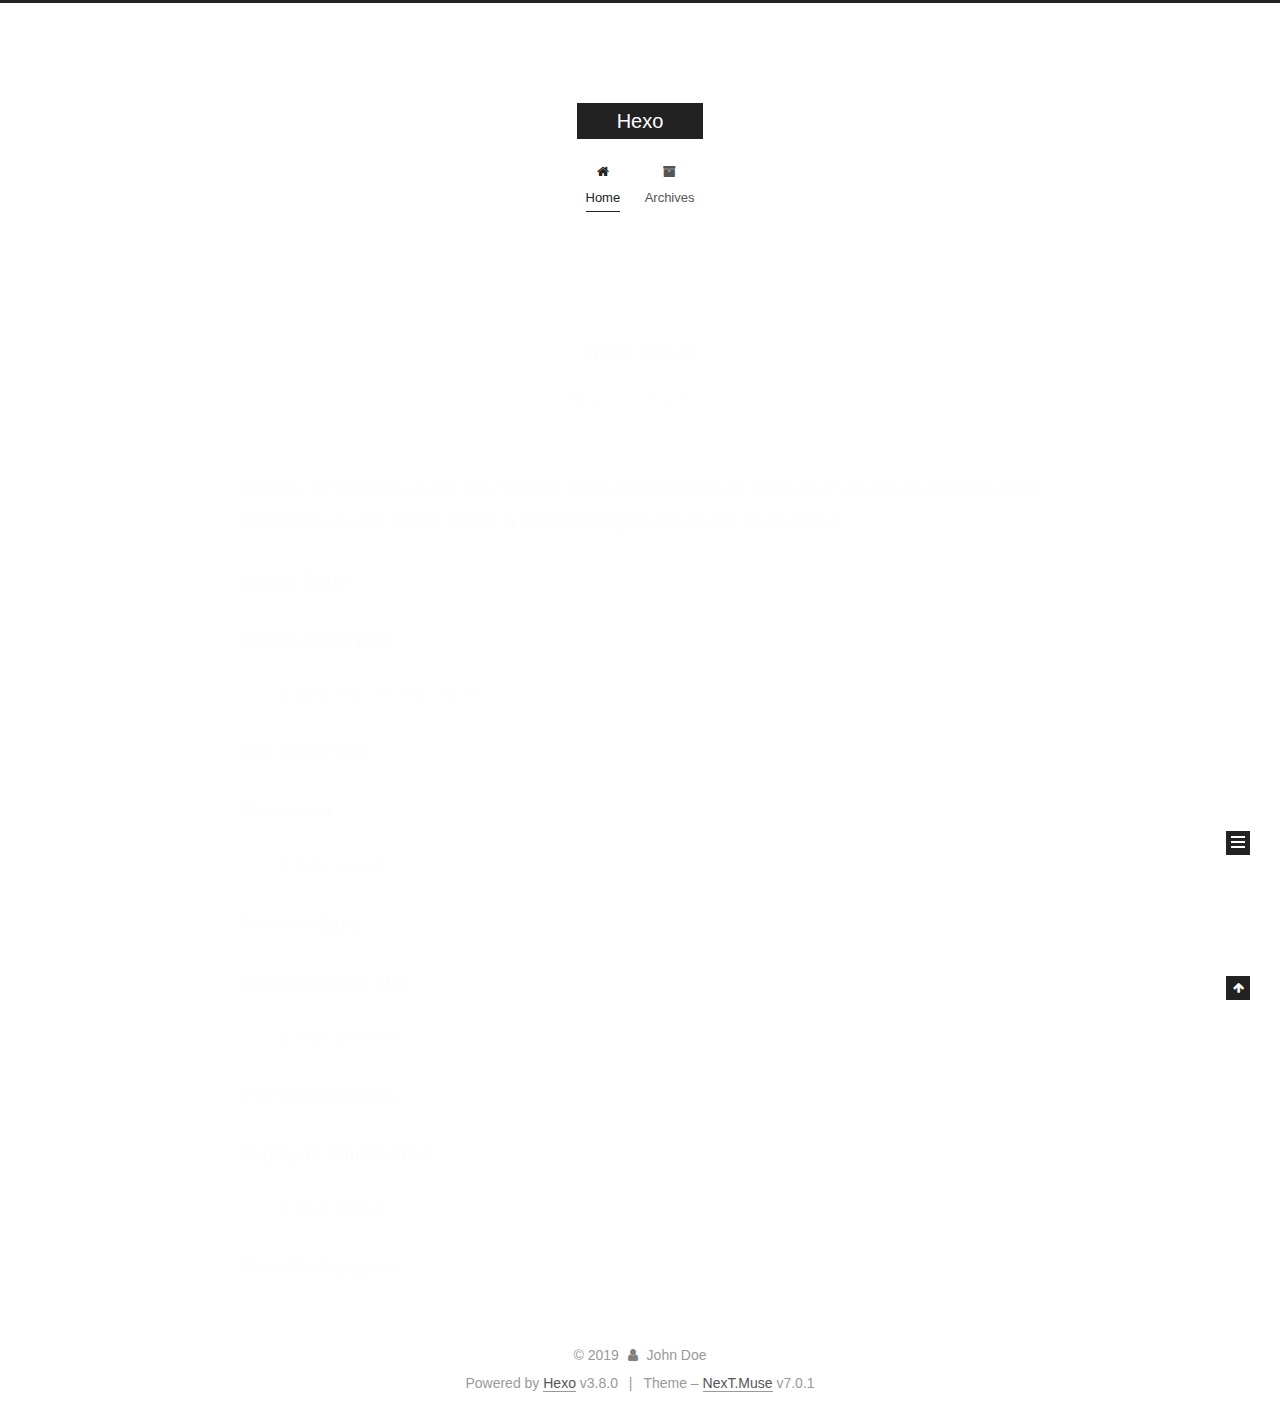
==== commit 525e0d1a: "Site updated: 2019-03-28 00:00:11" ====
--- a/index.html
+++ b/index.html
@@ -1,12 +1,101 @@
 <!DOCTYPE html>
-<html>
+
+
+
+
+
+
+
+
+
+
+
+
+  
+
+
+<html class="theme-next muse use-motion" lang>
 <head><meta name="generator" content="Hexo 3.8.0">
-  <meta charset="utf-8">
-  
-
-  
-  <title>Hexo</title>
-  <meta name="viewport" content="width=device-width, initial-scale=1, maximum-scale=1">
+  <meta charset="UTF-8">
+<meta http-equiv="X-UA-Compatible" content="IE=edge">
+<meta name="viewport" content="width=device-width, initial-scale=1, maximum-scale=2">
+<meta name="theme-color" content="#222">
+
+
+
+
+
+
+
+
+
+
+
+
+
+
+
+
+
+
+
+
+
+
+
+
+<link rel="stylesheet" href="/lib/font-awesome/css/font-awesome.min.css?v=4.6.2">
+
+<link rel="stylesheet" href="/css/main.css?v=7.0.1">
+
+
+  <link rel="apple-touch-icon" sizes="180x180" href="/images/apple-touch-icon-next.png?v=7.0.1">
+
+
+  <link rel="icon" type="image/png" sizes="32x32" href="/images/favicon-32x32-next.png?v=7.0.1">
+
+
+  <link rel="icon" type="image/png" sizes="16x16" href="/images/favicon-16x16-next.png?v=7.0.1">
+
+
+  <link rel="mask-icon" href="/images/logo.svg?v=7.0.1" color="#222">
+
+
+
+
+
+
+
+<script id="hexo.configurations">
+  var NexT = window.NexT || {};
+  var CONFIG = {
+    root: '/',
+    scheme: 'Muse',
+    version: '7.0.1',
+    sidebar: {"position":"left","display":"post","offset":12,"onmobile":false,"dimmer":false},
+    back2top: true,
+    back2top_sidebar: false,
+    fancybox: false,
+    fastclick: false,
+    lazyload: false,
+    tabs: true,
+    motion: {"enable":true,"async":false,"transition":{"post_block":"fadeIn","post_header":"slideDownIn","post_body":"slideDownIn","coll_header":"slideLeftIn","sidebar":"slideUpIn"}},
+    algolia: {
+      applicationID: '',
+      apiKey: '',
+      indexName: '',
+      hits: {"per_page":10},
+      labels: {"input_placeholder":"Search for Posts","hits_empty":"We didn't find any results for the search: ${query}","hits_stats":"${hits} results found in ${time} ms"}
+    }
+  };
+</script>
+
+
+  
+
+
+
+
   <meta property="og:type" content="website">
 <meta property="og:title" content="Hexo">
 <meta property="og:url" content="http://yoursite.com/index.html">
@@ -14,77 +103,271 @@
 <meta property="og:locale" content="default">
 <meta name="twitter:card" content="summary">
 <meta name="twitter:title" content="Hexo">
-  
-    <link rel="alternate" href="/atom.xml" title="Hexo" type="application/atom+xml">
-  
-  
-    <link rel="icon" href="/favicon.png">
-  
-  
-    <link href="//fonts.googleapis.com/css?family=Source+Code+Pro" rel="stylesheet" type="text/css">
-  
-  <link rel="stylesheet" href="/css/style.css">
+
+
+
+
+
+
+  <link rel="canonical" href="http://yoursite.com/">
+
+
+
+<script id="page.configurations">
+  CONFIG.page = {
+    sidebar: "",
+  };
+</script>
+
+  <title>Hexo</title>
+  
+
+
+
+
+
+
+
+
+
+
+
+
+  <noscript>
+  <style>
+  .use-motion .motion-element,
+  .use-motion .brand,
+  .use-motion .menu-item,
+  .sidebar-inner,
+  .use-motion .post-block,
+  .use-motion .pagination,
+  .use-motion .comments,
+  .use-motion .post-header,
+  .use-motion .post-body,
+  .use-motion .collection-title { opacity: initial; }
+
+  .use-motion .logo,
+  .use-motion .site-title,
+  .use-motion .site-subtitle {
+    opacity: initial;
+    top: initial;
+  }
+
+  .use-motion .logo-line-before i { left: initial; }
+  .use-motion .logo-line-after i { right: initial; }
+  </style>
+</noscript>
+
 </head>
-</html>
-<body>
-  <div id="container">
-    <div id="wrap">
-      <header id="header">
-  <div id="banner"></div>
-  <div id="header-outer" class="outer">
-    <div id="header-title" class="inner">
-      <h1 id="logo-wrap">
-        <a href="/" id="logo">Hexo</a>
-      </h1>
-      
+
+<body itemscope itemtype="http://schema.org/WebPage" lang="default">
+
+  
+  
+    
+  
+
+  <div class="container sidebar-position-left 
+  page-home">
+    <div class="headband"></div>
+
+    <header id="header" class="header" itemscope itemtype="http://schema.org/WPHeader">
+      <div class="header-inner"><div class="site-brand-wrapper">
+  <div class="site-meta">
+    
+
+    <div class="custom-logo-site-title">
+      <a href="/" class="brand" rel="start">
+        <span class="logo-line-before"><i></i></span>
+        <span class="site-title">Hexo</span>
+        <span class="logo-line-after"><i></i></span>
+      </a>
     </div>
-    <div id="header-inner" class="inner">
-      <nav id="main-nav">
-        <a id="main-nav-toggle" class="nav-icon"></a>
-        
-          <a class="main-nav-link" href="/">Home</a>
-        
-          <a class="main-nav-link" href="/archives">Archives</a>
-        
-      </nav>
-      <nav id="sub-nav">
-        
-          <a id="nav-rss-link" class="nav-icon" href="/atom.xml" title="RSS Feed"></a>
-        
-        <a id="nav-search-btn" class="nav-icon" title="Search"></a>
-      </nav>
-      <div id="search-form-wrap">
-        <form action="//google.com/search" method="get" accept-charset="UTF-8" class="search-form"><input type="search" name="q" class="search-form-input" placeholder="Search"><button type="submit" class="search-form-submit">&#xF002;</button><input type="hidden" name="sitesearch" value="http://yoursite.com"></form>
-      </div>
-    </div>
+    
+    
   </div>
-</header>
-      <div class="outer">
-        <section id="main">
-  
-    <article id="post-hello-world" class="article article-type-post" itemscope itemprop="blogPost">
-  <div class="article-meta">
-    <a href="/2019/03/24/hello-world/" class="article-date">
-  <time datetime="2019-03-24T08:26:14.246Z" itemprop="datePublished">2019-03-24</time>
-</a>
-    
+
+  <div class="site-nav-toggle">
+    <button aria-label="Toggle navigation bar">
+      <span class="btn-bar"></span>
+      <span class="btn-bar"></span>
+      <span class="btn-bar"></span>
+    </button>
   </div>
-  <div class="article-inner">
-    
-    
-      <header class="article-header">
-        
-  
-    <h1 itemprop="name">
-      <a class="article-title" href="/2019/03/24/hello-world/">Hello World</a>
-    </h1>
-  
-
+</div>
+
+
+
+<nav class="site-nav">
+  
+    <ul id="menu" class="menu">
+      
+        
+        
+        
+          
+          <li class="menu-item menu-item-home menu-item-active">
+
+    
+    
+    
+      
+    
+
+    
+
+    <a href="/" rel="section"><i class="menu-item-icon fa fa-fw fa-home"></i> <br>Home</a>
+
+  </li>
+        
+        
+        
+          
+          <li class="menu-item menu-item-archives">
+
+    
+    
+    
+      
+    
+
+    
+
+    <a href="/archives/" rel="section"><i class="menu-item-icon fa fa-fw fa-archive"></i> <br>Archives</a>
+
+  </li>
+
+      
+      
+    </ul>
+  
+
+  
+    
+
+  
+
+  
+</nav>
+
+
+
+  
+
+
+
+</div>
+    </header>
+
+    
+
+
+    <main id="main" class="main">
+      <div class="main-inner">
+        <div class="content-wrap">
+          
+          <div id="content" class="content">
+            
+  <section id="posts" class="posts-expand">
+    
+      
+
+  
+
+  
+  
+  
+
+  
+
+  <article class="post post-type-normal" itemscope itemtype="http://schema.org/Article">
+  
+  
+  
+  <div class="post-block">
+    <link itemprop="mainEntityOfPage" href="http://yoursite.com/2019/03/24/hello-world/">
+
+    <span hidden itemprop="author" itemscope itemtype="http://schema.org/Person">
+      <meta itemprop="name" content="John Doe">
+      <meta itemprop="description" content>
+      <meta itemprop="image" content="/images/avatar.gif">
+    </span>
+
+    <span hidden itemprop="publisher" itemscope itemtype="http://schema.org/Organization">
+      <meta itemprop="name" content="Hexo">
+    </span>
+
+    
+      <header class="post-header">
+
+        
+        
+          <h1 class="post-title" itemprop="name headline">
+                
+                
+                <a href="/2019/03/24/hello-world/" class="post-title-link" itemprop="url">Hello World</a>
+              
+            
+          </h1>
+        
+
+        <div class="post-meta">
+          <span class="post-time">
+
+            
+            
+            
+
+            
+              <span class="post-meta-item-icon">
+                <i class="fa fa-calendar-o"></i>
+              </span>
+              
+                <span class="post-meta-item-text">Posted on</span>
+              
+
+              
+                
+              
+
+              <time title="Created: 2019-03-24 16:26:14" itemprop="dateCreated datePublished" datetime="2019-03-24T16:26:14+08:00">2019-03-24</time>
+            
+
+            
+          </span>
+
+          
+
+          
+            
+            
+          
+
+          
+          
+
+          
+
+          
+
+          
+
+        </div>
       </header>
     
-    <div class="article-entry" itemprop="articleBody">
-      
-        <p>Welcome to <a href="https://hexo.io/" target="_blank" rel="noopener">Hexo</a>! This is your very first post. Check <a href="https://hexo.io/docs/" target="_blank" rel="noopener">documentation</a> for more info. If you get any problems when using Hexo, you can find the answer in <a href="https://hexo.io/docs/troubleshooting.html" target="_blank" rel="noopener">troubleshooting</a> or you can ask me on <a href="https://github.com/hexojs/hexo/issues" target="_blank" rel="noopener">GitHub</a>.</p>
+
+    
+    
+    
+    <div class="post-body" itemprop="articleBody">
+
+      
+      
+
+      
+        
+          
+            <p>Welcome to <a href="https://hexo.io/" target="_blank" rel="noopener">Hexo</a>! This is your very first post. Check <a href="https://hexo.io/docs/" target="_blank" rel="noopener">documentation</a> for more info. If you get any problems when using Hexo, you can find the answer in <a href="https://hexo.io/docs/troubleshooting.html" target="_blank" rel="noopener">troubleshooting</a> or you can ask me on <a href="https://github.com/hexojs/hexo/issues" target="_blank" rel="noopener">GitHub</a>.</p>
 <h2 id="Quick-Start"><a href="#Quick-Start" class="headerlink" title="Quick Start"></a>Quick Start</h2><h3 id="Create-a-new-post"><a href="#Create-a-new-post" class="headerlink" title="Create a new post"></a>Create a new post</h3><figure class="highlight bash"><table><tr><td class="gutter"><pre><span class="line">1</span><br></pre></td><td class="code"><pre><span class="line">$ hexo new <span class="string">"My New Post"</span></span><br></pre></td></tr></table></figure>
 <p>More info: <a href="https://hexo.io/docs/writing.html" target="_blank" rel="noopener">Writing</a></p>
 <h3 id="Run-server"><a href="#Run-server" class="headerlink" title="Run server"></a>Run server</h3><figure class="highlight bash"><table><tr><td class="gutter"><pre><span class="line">1</span><br></pre></td><td class="code"><pre><span class="line">$ hexo server</span><br></pre></td></tr></table></figure>
@@ -94,91 +377,296 @@
 <h3 id="Deploy-to-remote-sites"><a href="#Deploy-to-remote-sites" class="headerlink" title="Deploy to remote sites"></a>Deploy to remote sites</h3><figure class="highlight bash"><table><tr><td class="gutter"><pre><span class="line">1</span><br></pre></td><td class="code"><pre><span class="line">$ hexo deploy</span><br></pre></td></tr></table></figure>
 <p>More info: <a href="https://hexo.io/docs/deployment.html" target="_blank" rel="noopener">Deployment</a></p>
 
+          
+        
       
     </div>
-    <footer class="article-footer">
-      <a data-url="http://yoursite.com/2019/03/24/hello-world/" data-id="cjtmo7wlv0000f0v6jp25fu8z" class="article-share-link">Share</a>
-      
+
+    
+
+    
+    
+    
+
+    
+
+    
+      
+    
+    
+
+    
+
+    <footer class="post-footer">
+      
+
+      
+
+      
+
+      
+      
+        <div class="post-eof"></div>
       
     </footer>
   </div>
   
-</article>
-
-
-  
-
-
-</section>
-        
-          <aside id="sidebar">
-  
-    
-
-  
-    
-
-  
-    
-  
-    
-  <div class="widget-wrap">
-    <h3 class="widget-title">Archives</h3>
-    <div class="widget">
-      <ul class="archive-list"><li class="archive-list-item"><a class="archive-list-link" href="/archives/2019/03/">March 2019</a></li></ul>
+  
+  
+  </article>
+
+
+    
+  </section>
+
+  
+
+
+          </div>
+          
+
+        </div>
+        
+          
+  
+  <div class="sidebar-toggle">
+    <div class="sidebar-toggle-line-wrap">
+      <span class="sidebar-toggle-line sidebar-toggle-line-first"></span>
+      <span class="sidebar-toggle-line sidebar-toggle-line-middle"></span>
+      <span class="sidebar-toggle-line sidebar-toggle-line-last"></span>
     </div>
   </div>
 
-
-  
-    
-  <div class="widget-wrap">
-    <h3 class="widget-title">Recent Posts</h3>
-    <div class="widget">
-      <ul>
-        
-          <li>
-            <a href="/2019/03/24/hello-world/">Hello World</a>
-          </li>
-        
-      </ul>
+  <aside id="sidebar" class="sidebar">
+    <div class="sidebar-inner">
+
+      
+
+      
+
+      <div class="site-overview-wrap sidebar-panel sidebar-panel-active">
+        <div class="site-overview">
+          <div class="site-author motion-element" itemprop="author" itemscope itemtype="http://schema.org/Person">
+            
+              <p class="site-author-name" itemprop="name">John Doe</p>
+              <div class="site-description motion-element" itemprop="description"></div>
+          </div>
+
+          
+            <nav class="site-state motion-element">
+              
+                <div class="site-state-item site-state-posts">
+                
+                  <a href="/archives/">
+                
+                    <span class="site-state-item-count">1</span>
+                    <span class="site-state-item-name">posts</span>
+                  </a>
+                </div>
+              
+
+              
+
+              
+            </nav>
+          
+
+          
+
+          
+
+          
+
+          
+
+          
+          
+
+          
+            
+          
+          
+
+        </div>
+      </div>
+
+      
+
+      
+
     </div>
+  </aside>
+  
+
+
+        
+      </div>
+    </main>
+
+    <footer id="footer" class="footer">
+      <div class="footer-inner">
+        <div class="copyright">&copy; <span itemprop="copyrightYear">2019</span>
+  <span class="with-love" id="animate">
+    <i class="fa fa-user"></i>
+  </span>
+  <span class="author" itemprop="copyrightHolder">John Doe</span>
+
+  
+
+  
+</div>
+
+
+  <div class="powered-by">Powered by <a href="https://hexo.io" class="theme-link" rel="noopener" target="_blank">Hexo</a> v3.8.0</div>
+
+
+
+  <span class="post-meta-divider">|</span>
+
+
+
+  <div class="theme-info">Theme – <a href="https://theme-next.org" class="theme-link" rel="noopener" target="_blank">NexT.Muse</a> v7.0.1</div>
+
+
+
+
+        
+
+
+
+
+
+
+
+
+        
+      </div>
+    </footer>
+
+    
+      <div class="back-to-top">
+        <i class="fa fa-arrow-up"></i>
+        
+      </div>
+    
+
+    
+
+    
+
+    
   </div>
 
   
-</aside>
-        
-      </div>
-      <footer id="footer">
-  
-  <div class="outer">
-    <div id="footer-info" class="inner">
-      &copy; 2019 John Doe<br>
-      Powered by <a href="http://hexo.io/" target="_blank">Hexo</a>
-    </div>
-  </div>
-</footer>
-    </div>
-    <nav id="mobile-nav">
-  
-    <a href="/" class="mobile-nav-link">Home</a>
-  
-    <a href="/archives" class="mobile-nav-link">Archives</a>
-  
-</nav>
-    
-
-<script src="//ajax.googleapis.com/ajax/libs/jquery/2.0.3/jquery.min.js"></script>
-
-
-  <link rel="stylesheet" href="/fancybox/jquery.fancybox.css">
-  <script src="/fancybox/jquery.fancybox.pack.js"></script>
-
-
-<script src="/js/script.js"></script>
-
-
-
-  </div>
+
+<script>
+  if (Object.prototype.toString.call(window.Promise) !== '[object Function]') {
+    window.Promise = null;
+  }
+</script>
+
+
+
+
+
+
+
+
+
+
+
+
+
+
+
+
+
+
+
+
+
+
+
+
+
+
+  
+  <script src="/lib/jquery/index.js?v=2.1.3"></script>
+
+  
+  <script src="/lib/velocity/velocity.min.js?v=1.2.1"></script>
+
+  
+  <script src="/lib/velocity/velocity.ui.min.js?v=1.2.1"></script>
+
+
+  
+
+
+  <script src="/js/src/utils.js?v=7.0.1"></script>
+
+  <script src="/js/src/motion.js?v=7.0.1"></script>
+
+
+
+  
+  
+
+
+  <script src="/js/src/schemes/muse.js?v=7.0.1"></script>
+
+
+
+  
+
+  
+
+
+  <script src="/js/src/next-boot.js?v=7.0.1"></script>
+
+
+  
+
+  
+
+  
+
+  
+
+
+
+  
+
+
+
+
+  
+
+  
+
+  
+
+  
+
+  
+
+  
+
+  
+
+  
+
+  
+
+  
+
+  
+
+  
+
+  
+
+  
+
 </body>
-</html>+</html>
--- a/css/main.css
+++ b/css/main.css
@@ -0,0 +1,2473 @@
+/* normalize.css v8.0.1 | MIT License | github.com/necolas/normalize.css */
+html {
+  line-height: 1.15; /* 1 */
+  -webkit-text-size-adjust: 100%; /* 2 */
+}
+body {
+  margin: 0;
+}
+main {
+  display: block;
+}
+h1 {
+  font-size: 2em;
+  margin: 0.67em 0;
+}
+hr {
+  box-sizing: content-box; /* 1 */
+  height: 0; /* 1 */
+  overflow: visible; /* 2 */
+}
+pre {
+  font-family: monospace, monospace; /* 1 */
+  font-size: 1em; /* 2 */
+}
+a {
+  background-color: transparent;
+}
+abbr[title] {
+  border-bottom: none; /* 1 */
+  text-decoration: underline; /* 2 */
+  text-decoration: underline dotted; /* 2 */
+}
+b,
+strong {
+  font-weight: bolder;
+}
+code,
+kbd,
+samp {
+  font-family: monospace, monospace; /* 1 */
+  font-size: 1em; /* 2 */
+}
+small {
+  font-size: 80%;
+}
+sub,
+sup {
+  font-size: 75%;
+  line-height: 0;
+  position: relative;
+  vertical-align: baseline;
+}
+sub {
+  bottom: -0.25em;
+}
+sup {
+  top: -0.5em;
+}
+img {
+  border-style: none;
+}
+button,
+input,
+optgroup,
+select,
+textarea {
+  font-family: inherit; /* 1 */
+  font-size: 100%; /* 1 */
+  line-height: 1.15; /* 1 */
+  margin: 0; /* 2 */
+}
+button,
+input {
+/* 1 */
+  overflow: visible;
+}
+button,
+select {
+/* 1 */
+  text-transform: none;
+}
+button,
+[type="button"],
+[type="reset"],
+[type="submit"] {
+  -webkit-appearance: button;
+}
+button::-moz-focus-inner,
+[type="button"]::-moz-focus-inner,
+[type="reset"]::-moz-focus-inner,
+[type="submit"]::-moz-focus-inner {
+  border-style: none;
+  padding: 0;
+}
+button:-moz-focusring,
+[type="button"]:-moz-focusring,
+[type="reset"]:-moz-focusring,
+[type="submit"]:-moz-focusring {
+  outline: 1px dotted ButtonText;
+}
+fieldset {
+  padding: 0.35em 0.75em 0.625em;
+}
+legend {
+  box-sizing: border-box; /* 1 */
+  color: inherit; /* 2 */
+  display: table; /* 1 */
+  max-width: 100%; /* 1 */
+  padding: 0; /* 3 */
+  white-space: normal; /* 1 */
+}
+progress {
+  vertical-align: baseline;
+}
+textarea {
+  overflow: auto;
+}
+[type="checkbox"],
+[type="radio"] {
+  box-sizing: border-box; /* 1 */
+  padding: 0; /* 2 */
+}
+[type="number"]::-webkit-inner-spin-button,
+[type="number"]::-webkit-outer-spin-button {
+  height: auto;
+}
+[type="search"] {
+  -webkit-appearance: textfield; /* 1 */
+  outline-offset: -2px; /* 2 */
+}
+[type="search"]::-webkit-search-decoration {
+  -webkit-appearance: none;
+}
+::-webkit-file-upload-button {
+  -webkit-appearance: button; /* 1 */
+  font: inherit; /* 2 */
+}
+details {
+  display: block;
+}
+summary {
+  display: list-item;
+}
+template {
+  display: none;
+}
+[hidden] {
+  display: none;
+}
+::selection {
+  background: #262a30;
+  color: #fff;
+}
+body {
+  position: relative;
+  font-family: 'Lato', "PingFang SC", "Microsoft YaHei", sans-serif;
+  font-size: 14px;
+  line-height: 2;
+  color: #555;
+  background: #fff;
+}
+@media (max-width: 991px) {
+  body {
+    padding-right: 0 !important;
+  }
+}
+@media (min-width: 1200px) {
+  body {
+    font-size: 16px;
+  }
+}
+h1,
+h2,
+h3,
+h4,
+h5,
+h6 {
+  margin: 20px 0 15px;
+  padding: 0;
+  font-weight: bold;
+  line-height: 1.5;
+  font-family: 'Lato', "PingFang SC", "Microsoft YaHei", sans-serif;
+}
+h1 {
+  font-size: 22px;
+}
+h1 code {
+  font-size: 1em;
+}
+@media (max-width: 767px) {
+  h1 {
+    font-size: 18px;
+  }
+  h1 code {
+    font-size: 1em;
+  }
+}
+h2 {
+  font-size: 20px;
+}
+h2 code {
+  font-size: 1em;
+}
+@media (max-width: 767px) {
+  h2 {
+    font-size: 16px;
+  }
+  h2 code {
+    font-size: 1em;
+  }
+}
+h3 {
+  font-size: 18px;
+}
+h3 code {
+  font-size: 1em;
+}
+@media (max-width: 767px) {
+  h3 {
+    font-size: 14px;
+  }
+  h3 code {
+    font-size: 1em;
+  }
+}
+h4 {
+  font-size: 16px;
+}
+h4 code {
+  font-size: 1em;
+}
+@media (max-width: 767px) {
+  h4 {
+    font-size: 12px;
+  }
+  h4 code {
+    font-size: 1em;
+  }
+}
+h5 {
+  font-size: 14px;
+}
+h5 code {
+  font-size: 1em;
+}
+@media (max-width: 767px) {
+  h5 {
+    font-size: 10px;
+  }
+  h5 code {
+    font-size: 1em;
+  }
+}
+h6 {
+  font-size: 12px;
+}
+h6 code {
+  font-size: 1em;
+}
+@media (max-width: 767px) {
+  h6 {
+    font-size: 8px;
+  }
+  h6 code {
+    font-size: 1em;
+  }
+}
+p {
+  margin: 0 0 20px 0;
+}
+a,
+span.exturl {
+  overflow-wrap: break-word;
+  word-wrap: break-word;
+  background-color: transparent;
+  color: #555;
+  text-decoration: none;
+  outline: none;
+  border-bottom: 1px solid #999;
+  cursor: pointer;
+}
+a:hover,
+span.exturl:hover {
+  color: #222;
+  border-bottom-color: #222;
+}
+video {
+  max-width: 100%;
+  display: block;
+  margin-left: auto;
+  margin-right: auto;
+}
+img {
+  display: block;
+  margin: auto;
+  max-width: 100%;
+  height: auto;
+}
+hr {
+  margin: 40px 0;
+  height: 3px;
+  border: none;
+  background-color: #ddd;
+  background-image: repeating-linear-gradient(-45deg, #fff, #fff 4px, transparent 4px, transparent 8px);
+}
+blockquote {
+  margin: 0;
+  padding: 0 15px;
+  color: #666;
+  border-left: 4px solid #ddd;
+}
+blockquote cite::before {
+  content: "-";
+  padding: 0 5px;
+}
+dt {
+  font-weight: 700;
+}
+dd {
+  margin: 0;
+  padding: 0;
+}
+kbd {
+  border: 1px solid #ccc;
+  border-radius: 0.2em;
+  box-shadow: 0.1em 0.1em 0.2em rgba(0,0,0,0.1);
+  background-color: #f9f9f9;
+  font-family: inherit;
+  background-image: linear-gradient(top, #eee, #fff, #eee);
+  padding: 0.1em 0.3em;
+  white-space: nowrap;
+}
+.text-left {
+  text-align: left;
+}
+.text-center {
+  text-align: center;
+}
+.text-right {
+  text-align: right;
+}
+.text-justify {
+  text-align: justify;
+}
+.text-nowrap {
+  white-space: nowrap;
+}
+.text-lowercase {
+  text-transform: lowercase;
+}
+.text-uppercase {
+  text-transform: uppercase;
+}
+.text-capitalize {
+  text-transform: capitalize;
+}
+.center-block {
+  display: block;
+  margin-left: auto;
+  margin-right: auto;
+}
+.clearfix:before,
+.clearfix:after {
+  content: " ";
+  display: table;
+}
+.clearfix:after {
+  clear: both;
+}
+.pullquote {
+  width: 45%;
+}
+.pullquote.left {
+  float: left;
+  margin-left: 5px;
+  margin-right: 10px;
+}
+.pullquote.right {
+  float: right;
+  margin-left: 10px;
+  margin-right: 5px;
+}
+.affix {
+  position: fixed;
+}
+.translation {
+  margin-top: -20px;
+  font-size: 14px;
+  color: #999;
+}
+.scrollbar-measure {
+  width: 100px;
+  height: 100px;
+  overflow: scroll;
+  position: absolute;
+  top: -9999px;
+}
+.use-motion .motion-element {
+  opacity: 0;
+}
+.table-container {
+  margin: 20px 0;
+  overflow: auto;
+  -webkit-overflow-scrolling: touch;
+}
+table {
+  width: 100%;
+  border-collapse: collapse;
+  border-spacing: 0;
+  font-size: 14px;
+}
+table > tbody > tr:nth-of-type(odd) {
+  background-color: #f9f9f9;
+}
+table > tbody > tr:hover {
+  background-color: #f5f5f5;
+}
+caption,
+th,
+td {
+  padding: 8px;
+  text-align: left;
+  vertical-align: middle;
+  font-weight: normal;
+}
+th,
+td {
+  border: 1px solid #ddd;
+  border-bottom: 3px solid #ddd;
+}
+th {
+  padding-bottom: 10px;
+  font-weight: 700;
+}
+td {
+  border-bottom-width: 1px;
+}
+html,
+body {
+  height: 100%;
+}
+.container {
+  position: relative;
+}
+.header-inner {
+  margin: 0 auto;
+  padding: 100px 0 70px;
+  width: 700px;
+}
+@media (min-width: 1200px) {
+  .container .header-inner {
+    width: 800px;
+  }
+}
+@media (min-width: 1600px) {
+  .container .header-inner {
+    width: 900px;
+  }
+}
+.main-inner {
+  margin: 0 auto;
+  width: 700px;
+}
+@media (min-width: 1200px) {
+  .container .main-inner {
+    width: 800px;
+  }
+}
+@media (min-width: 1600px) {
+  .container .main-inner {
+    width: 900px;
+  }
+}
+.footer {
+  padding: 20px 0;
+}
+.footer-inner {
+  box-sizing: border-box;
+  margin: 0px auto;
+  width: 700px;
+}
+@media (min-width: 1200px) {
+  .container .footer-inner {
+    width: 800px;
+  }
+}
+@media (min-width: 1600px) {
+  .container .footer-inner {
+    width: 900px;
+  }
+}
+pre,
+.highlight {
+  overflow: auto;
+  margin: 20px 0;
+  padding: 0;
+  font-size: 14px;
+  color: #4d4d4c;
+  background: #f7f7f7;
+  line-height: 1.6;
+}
+pre,
+code {
+  font-family: consolas, Menlo, "PingFang SC", "Microsoft YaHei", monospace;
+}
+code {
+  overflow-wrap: break-word;
+  word-wrap: break-word;
+  padding: 2px 4px;
+  color: #555;
+  background: #eee;
+  border-radius: 3px;
+  font-size: 14px;
+}
+pre {
+  padding: 10px;
+}
+pre code {
+  padding: 0;
+  color: #4d4d4c;
+  background: none;
+  text-shadow: none;
+}
+.highlight {
+  border-radius: 1px;
+}
+.highlight pre {
+  border: none;
+  margin: 0;
+  padding: 10px 0;
+}
+.highlight table {
+  margin: 0;
+  width: auto;
+  border: none;
+}
+.highlight td {
+  border: none;
+  padding: 0;
+}
+.highlight figcaption {
+  font-size: 1em;
+  color: #4d4d4c;
+  line-height: 1em;
+  margin-bottom: 1em;
+  margin: 0em;
+  padding: 0.5em;
+  background: #eee;
+  border-bottom: 1px solid #e9e9e9;
+}
+.highlight figcaption:before,
+.highlight figcaption:after {
+  content: " ";
+  display: table;
+}
+.highlight figcaption:after {
+  clear: both;
+}
+.highlight figcaption a {
+  float: right;
+  color: #4d4d4c;
+}
+.highlight figcaption a:hover {
+  border-bottom-color: #4d4d4c;
+}
+.highlight .gutter pre {
+  padding-left: 10px;
+  padding-right: 10px;
+  color: #869194;
+  text-align: right;
+  background-color: #eff2f3;
+}
+.highlight .code pre {
+  width: 100%;
+  padding-left: 10px;
+  padding-right: 10px;
+  background-color: #f7f7f7;
+}
+.highlight .line {
+  height: 20px;
+}
+.gutter {
+  -webkit-user-select: none;
+  -moz-user-select: none;
+  -ms-user-select: none;
+  user-select: none;
+}
+.gist table {
+  width: auto;
+}
+.gist table td {
+  border: none;
+}
+pre .deletion {
+  background: #fdd;
+}
+pre .addition {
+  background: #dfd;
+}
+pre .meta {
+  color: #8959a8;
+}
+pre .comment {
+  color: #8e908c;
+}
+pre .variable,
+pre .attribute,
+pre .tag,
+pre .name,
+pre .regexp,
+pre .ruby .constant,
+pre .xml .tag .title,
+pre .xml .pi,
+pre .xml .doctype,
+pre .html .doctype,
+pre .css .id,
+pre .css .class,
+pre .css .pseudo {
+  color: #c82829;
+}
+pre .number,
+pre .preprocessor,
+pre .built_in,
+pre .builtin-name,
+pre .literal,
+pre .params,
+pre .constant,
+pre .command {
+  color: #f5871f;
+}
+pre .ruby .class .title,
+pre .css .rules .attribute,
+pre .string,
+pre .symbol,
+pre .value,
+pre .inheritance,
+pre .header,
+pre .ruby .symbol,
+pre .xml .cdata,
+pre .special,
+pre .formula {
+  color: #718c00;
+}
+pre .title,
+pre .css .hexcolor {
+  color: #3e999f;
+}
+pre .function,
+pre .python .decorator,
+pre .python .title,
+pre .ruby .function .title,
+pre .ruby .title .keyword,
+pre .perl .sub,
+pre .javascript .title,
+pre .coffeescript .title {
+  color: #4271ae;
+}
+pre .keyword,
+pre .javascript .function {
+  color: #8959a8;
+}
+.posts-expand .post-body img.full-image {
+  border: none;
+}
+.blockquote-center,
+.page-home .post-type-quote blockquote,
+.page-post-detail .post-type-quote blockquote {
+  position: relative;
+  margin: 40px 0;
+  padding: 0;
+  border-left: none;
+  text-align: center;
+}
+.blockquote-center::before,
+.page-home .post-type-quote blockquote::before,
+.page-post-detail .post-type-quote blockquote::before,
+.blockquote-center::after,
+.page-home .post-type-quote blockquote::after,
+.page-post-detail .post-type-quote blockquote::after {
+  position: absolute;
+  content: ' ';
+  display: block;
+  width: 100%;
+  height: 24px;
+  opacity: 0.2;
+  background-repeat: no-repeat;
+  background-position: 0 -6px;
+  background-size: 22px 22px;
+}
+.blockquote-center::before,
+.page-home .post-type-quote blockquote::before,
+.page-post-detail .post-type-quote blockquote::before {
+  top: -20px;
+  background-image: url("../images/quote-l.svg");
+  border-top: 1px solid #ccc;
+}
+.blockquote-center::after,
+.page-home .post-type-quote blockquote::after,
+.page-post-detail .post-type-quote blockquote::after {
+  bottom: -20px;
+  background-image: url("../images/quote-r.svg");
+  border-bottom: 1px solid #ccc;
+  background-position: 100% 8px;
+}
+.blockquote-center p,
+.page-home .post-type-quote blockquote p,
+.page-post-detail .post-type-quote blockquote p,
+.blockquote-center div,
+.page-home .post-type-quote blockquote div,
+.page-post-detail .post-type-quote blockquote div {
+  text-align: center;
+}
+.post .post-body .group-picture img {
+  box-sizing: border-box;
+  padding: 0 3px;
+  border: none;
+}
+.post .group-picture-row {
+  overflow: hidden;
+  margin-top: 6px;
+}
+.post .group-picture-row:first-child {
+  margin-top: 0;
+}
+.post .group-picture-column {
+  float: left;
+}
+.page-post-detail .post-body .group-picture-column {
+  float: none;
+  margin-top: 10px;
+  width: auto !important;
+}
+.page-post-detail .post-body .group-picture-column img {
+  margin: 0 auto;
+}
+.page-archive .group-picture-container {
+  overflow: hidden;
+}
+.page-archive .group-picture-row {
+  float: left;
+}
+.page-archive .group-picture-row:first-child {
+  margin-top: 6px;
+}
+.page-archive .group-picture-column {
+  max-width: 150px;
+  max-height: 150px;
+}
+.post-body .label {
+  display: inline;
+  padding: 0 2px;
+  white-space: nowrap;
+}
+.post-body .label.default {
+  background-color: #f0f0f0;
+}
+.post-body .label.primary {
+  background-color: #efe6f7;
+}
+.post-body .label.info {
+  background-color: #e5f2f8;
+}
+.post-body .label.success {
+  background-color: #e7f4e9;
+}
+.post-body .label.warning {
+  background-color: #fcf6e1;
+}
+.post-body .label.danger {
+  background-color: #fae8eb;
+}
+.post-body .note {
+  position: relative;
+  padding: 15px;
+  margin-bottom: 20px;
+  border: 1px solid #eee;
+  border-left-width: 5px;
+  border-radius: 3px;
+}
+.post-body .note h2,
+.post-body .note h3,
+.post-body .note h4,
+.post-body .note h5,
+.post-body .note h6 {
+  margin-top: 0;
+  margin-bottom: 0;
+  border-bottom: initial;
+  padding-top: 0 !important;
+}
+.post-body .note p:first-child,
+.post-body .note ul:first-child,
+.post-body .note ol:first-child,
+.post-body .note table:first-child,
+.post-body .note pre:first-child,
+.post-body .note blockquote:first-child {
+  margin-top: 0;
+}
+.post-body .note p:last-child,
+.post-body .note ul:last-child,
+.post-body .note ol:last-child,
+.post-body .note table:last-child,
+.post-body .note pre:last-child,
+.post-body .note blockquote:last-child {
+  margin-bottom: 0;
+}
+.post-body .note.default {
+  border-left-color: #777;
+}
+.post-body .note.default h2,
+.post-body .note.default h3,
+.post-body .note.default h4,
+.post-body .note.default h5,
+.post-body .note.default h6 {
+  color: #777;
+}
+.post-body .note.primary {
+  border-left-color: #6f42c1;
+}
+.post-body .note.primary h2,
+.post-body .note.primary h3,
+.post-body .note.primary h4,
+.post-body .note.primary h5,
+.post-body .note.primary h6 {
+  color: #6f42c1;
+}
+.post-body .note.info {
+  border-left-color: #428bca;
+}
+.post-body .note.info h2,
+.post-body .note.info h3,
+.post-body .note.info h4,
+.post-body .note.info h5,
+.post-body .note.info h6 {
+  color: #428bca;
+}
+.post-body .note.success {
+  border-left-color: #5cb85c;
+}
+.post-body .note.success h2,
+.post-body .note.success h3,
+.post-body .note.success h4,
+.post-body .note.success h5,
+.post-body .note.success h6 {
+  color: #5cb85c;
+}
+.post-body .note.warning {
+  border-left-color: #f0ad4e;
+}
+.post-body .note.warning h2,
+.post-body .note.warning h3,
+.post-body .note.warning h4,
+.post-body .note.warning h5,
+.post-body .note.warning h6 {
+  color: #f0ad4e;
+}
+.post-body .note.danger {
+  border-left-color: #d9534f;
+}
+.post-body .note.danger h2,
+.post-body .note.danger h3,
+.post-body .note.danger h4,
+.post-body .note.danger h5,
+.post-body .note.danger h6 {
+  color: #d9534f;
+}
+.post-body .tabs {
+  position: relative;
+  display: block;
+  margin-bottom: 20px;
+  padding-top: 10px;
+}
+.post-body .tabs ul.nav-tabs {
+  margin: 0;
+  padding: 0;
+  display: flex;
+  margin-bottom: -1px;
+}
+@media (max-width: 413px) {
+  .post-body .tabs ul.nav-tabs {
+    display: block;
+    margin-bottom: 5px;
+  }
+}
+.post-body .tabs ul.nav-tabs li.tab {
+  list-style-type: none !important;
+  margin: 0 0.25em 0 0;
+  border-top: 3px solid transparent;
+  border-left: 1px solid transparent;
+  border-right: 1px solid transparent;
+}
+@media (max-width: 413px) {
+  .post-body .tabs ul.nav-tabs li.tab {
+    margin: initial;
+    border-top: 1px solid transparent;
+    border-left: 3px solid transparent;
+    border-right: 1px solid transparent;
+    border-bottom: 1px solid transparent;
+  }
+}
+.post-body .tabs ul.nav-tabs li.tab a {
+  outline: 0;
+  border-bottom: initial;
+  display: block;
+  line-height: 1.8em;
+  padding: 0.25em 0.75em;
+  transition-duration: 0.2s;
+  transition-timing-function: ease-out;
+  transition-delay: 0s;
+}
+.post-body .tabs ul.nav-tabs li.tab a i {
+  width: 1.285714285714286em;
+}
+.post-body .tabs ul.nav-tabs li.tab.active {
+  border-top: 3px solid #fc6423;
+  border-left: 1px solid #ddd;
+  border-right: 1px solid #ddd;
+  background-color: #fff;
+}
+@media (max-width: 413px) {
+  .post-body .tabs ul.nav-tabs li.tab.active {
+    border-top: 1px solid #ddd;
+    border-left: 3px solid #fc6423;
+    border-right: 1px solid #ddd;
+    border-bottom: 1px solid #ddd;
+  }
+}
+.post-body .tabs ul.nav-tabs li.tab.active a {
+  cursor: default;
+  color: #555;
+}
+.post-body .tabs .tab-content {
+  background-color: #fff;
+}
+.post-body .tabs .tab-content .tab-pane {
+  border: 1px solid #ddd;
+  padding: 20px 20px 0 20px;
+}
+.post-body .tabs .tab-content .tab-pane:not(.active) {
+  display: none;
+}
+.post-body .tabs .tab-content .tab-pane.active {
+  display: block;
+}
+.btn {
+  display: inline-block;
+  padding: 0 20px;
+  font-size: 14px;
+  color: #fff;
+  background: #222;
+  border: 2px solid #222;
+  text-decoration: none;
+  border-radius: 0;
+  transition-property: background-color;
+  transition-duration: 0.2s;
+  transition-timing-function: ease-in-out;
+  transition-delay: 0s;
+  line-height: 2;
+}
+.btn:hover {
+  border-color: #222;
+  color: #222;
+  background: #fff;
+}
+.btn +.btn {
+  margin: 0 0 8px 8px;
+}
+.btn .fa-fw {
+  width: 1.285714285714286em;
+  text-align: left;
+}
+.btn-bar {
+  display: block;
+  width: 22px;
+  height: 2px;
+  background: #555;
+  border-radius: 1px;
+}
+.btn-bar+.btn-bar {
+  margin-top: 4px;
+}
+.pagination {
+  margin: 120px 0 40px;
+  text-align: center;
+  border-top: 1px solid #eee;
+}
+.page-number-basic,
+.pagination .prev,
+.pagination .next,
+.pagination .page-number,
+.pagination .space {
+  display: inline-block;
+  position: relative;
+  top: -1px;
+  margin: 0 10px;
+  padding: 0 11px;
+}
+@media (max-width: 767px) {
+  .page-number-basic,
+  .pagination .prev,
+  .pagination .next,
+  .pagination .page-number,
+  .pagination .space {
+    margin: 0 5px;
+  }
+}
+.pagination .prev,
+.pagination .next,
+.pagination .page-number {
+  border-bottom: 0;
+  border-top: 1px solid #eee;
+  transition-property: border-color;
+  transition-duration: 0.2s;
+  transition-timing-function: ease-in-out;
+  transition-delay: 0s;
+}
+.pagination .prev:hover,
+.pagination .next:hover,
+.pagination .page-number:hover {
+  border-top-color: #222;
+}
+.pagination .space {
+  padding: 0;
+  margin: 0;
+}
+.pagination .prev {
+  margin-left: 0;
+}
+.pagination .next {
+  margin-right: 0;
+}
+.pagination .page-number.current {
+  color: #fff;
+  background: #ccc;
+  border-top-color: #ccc;
+}
+@media (max-width: 767px) {
+  .pagination {
+    border-top: none;
+  }
+  .pagination .prev,
+  .pagination .next,
+  .pagination .page-number {
+    margin-bottom: 10px;
+    border-top: 0;
+    border-bottom: 1px solid #eee;
+    padding: 0 10px;
+  }
+  .pagination .prev:hover,
+  .pagination .next:hover,
+  .pagination .page-number:hover {
+    border-bottom-color: #222;
+  }
+}
+.comments {
+  margin: 60px 20px 0;
+}
+.back-to-top {
+  box-sizing: border-box;
+  position: fixed;
+  bottom: -100px;
+  right: 30px;
+  z-index: 1050;
+  padding: 0 6px;
+  width: 24px;
+  background: #222;
+  font-size: 12px;
+  opacity: 1;
+  color: #fff;
+  cursor: pointer;
+  text-align: center;
+  transition-property: bottom;
+  transition-duration: 0.2s;
+  transition-timing-function: ease-in-out;
+  transition-delay: 0s;
+}
+.back-to-top.back-to-top-on {
+  bottom: 19px;
+}
+.back-to-top:hover {
+  color: #87daff;
+}
+.header {
+  background: transparent;
+}
+.header-inner {
+  position: relative;
+}
+.headband {
+  height: 3px;
+  background: #222;
+}
+.site-meta {
+  margin: 0;
+  text-align: center;
+}
+@media (max-width: 767px) {
+  .site-meta {
+    text-align: center;
+  }
+}
+.brand {
+  position: relative;
+  display: inline-block;
+  padding: 0 40px;
+  color: #fff;
+  background: #222;
+  border-bottom: none;
+}
+.brand:hover {
+  color: #fff;
+}
+.logo {
+  display: inline-block;
+  margin-right: 5px;
+  line-height: 36px;
+  vertical-align: top;
+}
+.site-title {
+  display: inline-block;
+  vertical-align: top;
+  line-height: 36px;
+  font-size: 20px;
+  font-weight: normal;
+  font-family: 'Lato', "PingFang SC", "Microsoft YaHei", sans-serif;
+}
+.site-subtitle {
+  margin-top: 10px;
+  font-size: 13px;
+  color: #999;
+}
+.use-motion .brand {
+  opacity: 0;
+}
+.use-motion .logo,
+.use-motion .site-title,
+.use-motion .site-subtitle,
+.use-motion .custom-logo-image {
+  opacity: 0;
+  position: relative;
+  top: -10px;
+}
+.site-nav-toggle {
+  display: none;
+  position: absolute;
+  top: 10px;
+  left: 10px;
+}
+@media (max-width: 767px) {
+  .site-nav-toggle {
+    display: block;
+  }
+}
+.site-nav-toggle button {
+  margin-top: 2px;
+  padding: 9px 10px;
+  background: transparent;
+  border: none;
+}
+@media (max-width: 767px) {
+  .site-nav {
+    display: none;
+    margin: 0 -10px;
+    padding: 0 10px;
+    clear: both;
+    border-top: 1px solid #ddd;
+  }
+}
+@media (min-width: 768px) and (max-width: 991px) {
+  .site-nav {
+    display: block !important;
+  }
+}
+@media (min-width: 992px) {
+  .site-nav {
+    display: block !important;
+  }
+}
+.menu {
+  margin-top: 20px;
+  padding-left: 0;
+  text-align: center;
+}
+.menu .menu-item {
+  display: inline-block;
+  margin: 0 10px;
+  list-style: none;
+}
+@media (max-width: 767px) {
+  .menu .menu-item {
+    margin-top: 10px;
+  }
+}
+.menu .menu-item a,
+.menu .menu-item span.exturl {
+  display: block;
+  font-size: 13px;
+  line-height: inherit;
+  border-bottom: 1px solid transparent;
+  transition-property: border-color;
+  transition-duration: 0.2s;
+  transition-timing-function: ease-in-out;
+  transition-delay: 0s;
+}
+.menu .menu-item a:hover,
+.menu .menu-item span.exturl:hover {
+  border-bottom-color: #222;
+}
+.menu .menu-item .fa {
+  margin-right: 5px;
+}
+.use-motion .menu-item {
+  opacity: 0;
+}
+.post-body {
+  overflow-wrap: break-word;
+  word-wrap: break-word;
+  font-family: 'Lato', "PingFang SC", "Microsoft YaHei", sans-serif;
+}
+.post-body span.exturl .fa {
+  font-size: 14px;
+  margin-left: 4px;
+}
+.post-body .fancybox img {
+  display: block !important;
+  margin: 0 auto;
+  cursor: pointer;
+  cursor: zoom-in;
+}
+.post-body .image-caption,
+.post-body .figure .caption {
+  margin: -20px auto 15px;
+  text-align: center;
+  font-size: 14px;
+  color: #999;
+  font-weight: bold;
+  line-height: 1;
+}
+.post-sticky-flag {
+  display: inline-block;
+  font-size: 16px;
+  transform: rotate(30deg);
+}
+.use-motion .post-block,
+.use-motion .pagination,
+.use-motion .comments {
+  opacity: 0;
+}
+.use-motion .post-header {
+  opacity: 0;
+}
+.use-motion .post-body {
+  opacity: 0;
+}
+.use-motion .collection-title {
+  opacity: 0;
+}
+.posts-expand {
+  padding-top: 40px;
+}
+@media (max-width: 767px) {
+  .posts-expand {
+    margin: 0 20px;
+  }
+  .post-body pre .gutter pre {
+    padding-right: 10px;
+  }
+  .post-body .highlight {
+    margin-left: 0px;
+    margin-right: 0px;
+    padding: 0;
+  }
+  .post-body .highlight .gutter pre {
+    padding-right: 10px;
+  }
+}
+@media (min-width: 992px) {
+  .posts-expand .post-body {
+    text-align: justify;
+  }
+}
+@media (max-width: 991px) {
+  .posts-expand .post-body {
+    text-align: justify;
+  }
+}
+.posts-expand .post-body h2,
+.posts-expand .post-body h3,
+.posts-expand .post-body h4,
+.posts-expand .post-body h5,
+.posts-expand .post-body h6 {
+  padding-top: 10px;
+}
+.posts-expand .post-body h2 .header-anchor,
+.posts-expand .post-body h3 .header-anchor,
+.posts-expand .post-body h4 .header-anchor,
+.posts-expand .post-body h5 .header-anchor,
+.posts-expand .post-body h6 .header-anchor {
+  float: right;
+  margin-left: 10px;
+  color: #ccc;
+  border-bottom-style: none;
+  visibility: hidden;
+}
+.posts-expand .post-body h2 .header-anchor:hover,
+.posts-expand .post-body h3 .header-anchor:hover,
+.posts-expand .post-body h4 .header-anchor:hover,
+.posts-expand .post-body h5 .header-anchor:hover,
+.posts-expand .post-body h6 .header-anchor:hover {
+  color: inherit;
+}
+.posts-expand .post-body h2:hover .header-anchor,
+.posts-expand .post-body h3:hover .header-anchor,
+.posts-expand .post-body h4:hover .header-anchor,
+.posts-expand .post-body h5:hover .header-anchor,
+.posts-expand .post-body h6:hover .header-anchor {
+  visibility: visible;
+}
+.posts-expand .post-body img {
+  box-sizing: border-box;
+  margin: 0 auto 25px;
+  padding: 3px;
+  border: 1px solid #ddd;
+}
+@media (max-width: 767px) {
+  .posts-collapse {
+    margin: 0 20px;
+  }
+  .posts-collapse .post-title,
+  .posts-collapse .post-meta {
+    display: block;
+    width: auto;
+    text-align: left;
+  }
+}
+.posts-collapse {
+  position: relative;
+  z-index: 1010;
+  margin-left: 55px;
+}
+.posts-collapse::after {
+  content: " ";
+  position: absolute;
+  top: 20px;
+  left: 0;
+  margin-left: -2px;
+  width: 4px;
+  height: 100%;
+  background: #f5f5f5;
+  z-index: -1;
+}
+@media (max-width: 767px) {
+  .posts-collapse {
+    margin: 0 20px;
+  }
+}
+.posts-collapse .collection-title {
+  position: relative;
+  margin: 60px 0;
+}
+.posts-collapse .collection-title h1,
+.posts-collapse .collection-title h2 {
+  margin-left: 20px;
+}
+.posts-collapse .collection-title small {
+  color: #bbb;
+  margin-left: 5px;
+}
+.posts-collapse .collection-title::before {
+  content: " ";
+  position: absolute;
+  left: 0;
+  top: 50%;
+  margin-left: -4px;
+  margin-top: -4px;
+  width: 8px;
+  height: 8px;
+  background: #bbb;
+  border-radius: 50%;
+}
+.posts-collapse .post {
+  margin: 30px 0;
+}
+.posts-collapse .post-header {
+  position: relative;
+  transition-duration: 0.2s;
+  transition-timing-function: ease-in-out;
+  transition-delay: 0s;
+  transition-property: border;
+  border-bottom: 1px dashed #ccc;
+}
+.posts-collapse .post-header::before {
+  content: " ";
+  position: absolute;
+  left: 0;
+  top: 12px;
+  width: 6px;
+  height: 6px;
+  margin-left: -4px;
+  background: #bbb;
+  border-radius: 50%;
+  border: 1px solid #fff;
+  transition-duration: 0.2s;
+  transition-timing-function: ease-in-out;
+  transition-delay: 0s;
+  transition-property: background;
+}
+.posts-collapse .post-header:hover {
+  border-bottom-color: #666;
+}
+.posts-collapse .post-header:hover::before {
+  background: #222;
+}
+.posts-collapse .post-meta {
+  position: absolute;
+  font-size: 12px;
+  left: 20px;
+  top: 5px;
+}
+.posts-collapse .post-comments-count {
+  display: none;
+}
+.posts-collapse .post-title {
+  margin-left: 60px;
+  font-size: 16px;
+  font-weight: normal;
+  line-height: inherit;
+}
+.posts-collapse .post-title::after {
+  margin-left: 3px;
+  opacity: 0.6;
+}
+.posts-collapse .post-title a,
+.posts-collapse .post-title span.exturl {
+  color: #666;
+  border-bottom: none;
+}
+.page-home .post-type-quote .post-header,
+.page-post-detail .post-type-quote .post-header,
+.page-home .post-type-quote .post-tags,
+.page-post-detail .post-type-quote .post-tags {
+  display: none;
+}
+.posts-expand .post-title {
+  overflow-wrap: break-word;
+  word-wrap: break-word;
+  text-align: center;
+  font-weight: 400;
+}
+.posts-expand .post-title-link {
+  display: inline-block;
+  position: relative;
+  color: #555;
+  border-bottom: none;
+  line-height: 1.2;
+  vertical-align: top;
+}
+.posts-expand .post-title-link::before {
+  content: "";
+  position: absolute;
+  width: 100%;
+  height: 2px;
+  bottom: 0;
+  left: 0;
+  background-color: #000;
+  visibility: hidden;
+  transform: scaleX(0);
+  transition-duration: 0.2s;
+  transition-timing-function: ease-in-out;
+  transition-delay: 0s;
+}
+.posts-expand .post-title-link:hover::before {
+  visibility: visible;
+  transform: scaleX(1);
+}
+.posts-expand .post-title-link .fa {
+  font-size: 20px;
+  margin-left: 5px;
+}
+.posts-expand .post-meta {
+  margin: 3px 0 60px 0;
+  color: #999;
+  font-family: 'Lato', "PingFang SC", "Microsoft YaHei", sans-serif;
+  font-size: 12px;
+  text-align: center;
+}
+.posts-expand .post-meta .post-category-list {
+  display: inline-block;
+  margin: 0;
+  padding: 3px;
+}
+.posts-expand .post-meta .post-category-list-link {
+  color: #999;
+}
+.posts-expand .post-meta .post-description {
+  font-size: 14px;
+  margin-top: 2px;
+}
+.posts-expand .post-meta time {
+  border-bottom: 1px dashed #999;
+  cursor: help;
+}
+.post-meta-divider {
+  margin: 0 0.5em;
+}
+.post-meta-item-icon {
+  margin-right: 3px;
+}
+@media (min-width: 768px) and (max-width: 991px) {
+  .post-meta-item-icon {
+    display: inline-block;
+  }
+}
+@media (max-width: 767px) {
+  .post-meta-item-icon {
+    display: inline-block;
+  }
+}
+@media (min-width: 768px) and (max-width: 991px) {
+  .post-meta-item-text {
+    display: none;
+  }
+}
+@media (max-width: 767px) {
+  .post-meta-item-text {
+    display: none;
+  }
+}
+.post-button {
+  margin-top: 40px;
+}
+.posts-expand .post-tags {
+  margin-top: 40px;
+  text-align: center;
+}
+.posts-expand .post-tags a {
+  display: inline-block;
+  margin-right: 10px;
+  font-size: 13px;
+}
+.post-nav {
+  display: table;
+  margin-top: 15px;
+  width: 100%;
+  border-top: 1px solid #eee;
+}
+.post-nav-divider {
+  display: table-cell;
+  width: 10%;
+}
+.post-nav-item {
+  display: table-cell;
+  padding: 10px 0 0 0;
+  width: 45%;
+  vertical-align: top;
+}
+.post-nav-item a {
+  position: relative;
+  display: block;
+  line-height: 25px;
+  font-size: 14px;
+  color: #555;
+  border-bottom: none;
+}
+.post-nav-item a:hover {
+  color: #222;
+  border-bottom: none;
+}
+.post-nav-item a:active {
+  top: 2px;
+}
+.post-nav-item .fa {
+  font-size: 12px;
+  margin-right: 5px;
+}
+.post-nav-next a {
+  padding-left: 5px;
+}
+.post-nav-prev {
+  text-align: right;
+}
+.post-nav-prev a {
+  padding-right: 5px;
+}
+.post-nav-prev .fa {
+  margin-left: 5px;
+}
+.posts-expand .post-eof {
+  display: block;
+  margin: 80px auto 60px;
+  width: 8%;
+  height: 1px;
+  background: #ccc;
+  text-align: center;
+}
+.post:last-child .post-eof.post-eof.post-eof {
+  display: none;
+}
+.post-gallery {
+  display: table;
+  table-layout: fixed;
+  width: 100%;
+  border-collapse: separate;
+}
+.post-gallery-row {
+  display: table-row;
+}
+.post-gallery .post-gallery-img {
+  display: table-cell;
+  text-align: center;
+  vertical-align: middle;
+  border: none;
+}
+.post-gallery .post-gallery-img img {
+  max-width: 100%;
+  max-height: 100%;
+  border: none;
+}
+.fancybox-close,
+.fancybox-close:hover {
+  border: none;
+}
+.rtl.post-body p,
+.rtl.post-body a,
+.rtl.post-body h1,
+.rtl.post-body h2,
+.rtl.post-body h3,
+.rtl.post-body h4,
+.rtl.post-body h5,
+.rtl.post-body h6,
+.rtl.post-body li,
+.rtl.post-body ul,
+.rtl.post-body ol {
+  direction: rtl;
+  font-family: UKIJ Ekran;
+}
+.rtl.post-title {
+  font-family: UKIJ Ekran;
+}
+.sidebar {
+  position: fixed;
+  right: 0;
+  top: 0;
+  bottom: 0;
+  width: 0;
+  z-index: 1040;
+  box-shadow: inset 0 2px 6px #000;
+  background: #222;
+}
+.sidebar a,
+.sidebar span.exturl {
+  color: #999;
+  border-bottom-color: #555;
+}
+.sidebar a:hover,
+.sidebar span.exturl:hover {
+  color: #eee;
+  border-bottom-color: #eee;
+}
+@media (max-width: 991px) {
+  .sidebar {
+    display: none;
+  }
+}
+.sidebar-inner {
+  position: relative;
+  padding: 20px 10px;
+  color: #999;
+  text-align: center;
+}
+.site-overview-wrap {
+  overflow: hidden;
+}
+.site-overview {
+  overflow-y: auto;
+  overflow-x: hidden;
+}
+.cc-license {
+  margin-top: 10px;
+  text-align: center;
+}
+.cc-license .cc-opacity {
+  opacity: 0.7;
+  border-bottom: none;
+}
+.cc-license .cc-opacity:hover {
+  opacity: 0.9;
+}
+.cc-license img {
+  display: inline-block;
+}
+.sidebar-toggle {
+  position: fixed;
+  right: 30px;
+  bottom: 45px;
+  width: 14px;
+  height: 14px;
+  padding: 5px;
+  background: #222;
+  line-height: 0;
+  z-index: 1050;
+  cursor: pointer;
+}
+.sidebar-toggle:hover .sidebar-toggle-line {
+  background: #87daff;
+}
+@media (max-width: 991px) {
+  .sidebar-toggle {
+    display: none;
+  }
+}
+.sidebar-toggle-line {
+  position: relative;
+  display: inline-block;
+  vertical-align: top;
+  height: 2px;
+  width: 100%;
+  background: #fff;
+  margin-top: 3px;
+}
+.sidebar-toggle-line:first-child {
+  margin-top: 0;
+}
+.site-author-image {
+  display: block;
+  margin: 0 auto;
+  padding: 2px;
+  max-width: 96px;
+  height: auto;
+  border: 2px solid #333;
+  opacity: 1;
+}
+.site-author-name {
+  margin: 5px 0 0;
+  text-align: center;
+  color: #f5f5f5;
+  font-weight: normal;
+}
+.site-description {
+  margin-top: 5px;
+  text-align: center;
+  font-size: 14px;
+  color: #999;
+}
+.links-of-author {
+  margin-top: 20px;
+}
+.links-of-author a,
+.links-of-author span.exturl {
+  display: inline-block;
+  vertical-align: middle;
+  margin-right: 10px;
+  margin-bottom: 10px;
+  border-bottom-color: #555;
+  font-size: 13px;
+}
+.links-of-author a:before,
+.links-of-author span.exturl:before {
+  display: inline-block;
+  vertical-align: middle;
+  margin-right: 3px;
+  content: " ";
+  width: 4px;
+  height: 4px;
+  border-radius: 50%;
+  background: #872bff;
+}
+.feed-link,
+.chat {
+  margin-top: 10px;
+}
+.feed-link a,
+.chat a {
+  display: inline-block;
+  padding: 0 15px;
+  color: #fc6423;
+  border: 1px solid #fc6423 !important;
+  border-radius: 4px;
+}
+.feed-link a i,
+.chat a i {
+  color: #fc6423;
+  font-size: 14px;
+}
+.feed-link a:hover,
+.chat a:hover {
+  color: #fff;
+  background: #fc6423;
+}
+.feed-link a:hover i,
+.chat a:hover i {
+  color: #fff;
+}
+.links-of-blogroll {
+  margin-top: 10px;
+  font-size: 13px;
+}
+.links-of-blogroll-title {
+  margin-top: 0;
+  font-size: 14px;
+  font-weight: 600;
+}
+.links-of-blogroll-list {
+  margin: 0;
+  padding: 0;
+  list-style: none;
+}
+.links-of-blogroll-item {
+  padding: 2px 10px;
+}
+.links-of-blogroll-item a,
+.links-of-blogroll-item span.exturl {
+  max-width: 280px;
+  box-sizing: border-box;
+  display: inline-block;
+  overflow: hidden;
+  white-space: nowrap;
+  text-overflow: ellipsis;
+}
+.sidebar-nav {
+  margin: 0 0 20px;
+  padding-left: 0;
+}
+.sidebar-nav li {
+  display: inline-block;
+  cursor: pointer;
+  border-bottom: 1px solid transparent;
+  font-size: 14px;
+  color: #555;
+}
+.sidebar-nav li:hover {
+  color: #f5f5f5;
+}
+.page-post-detail .sidebar-nav-toc {
+  padding: 0 5px;
+}
+.page-post-detail .sidebar-nav-overview {
+  margin-left: 10px;
+}
+.sidebar-nav .sidebar-nav-active {
+  color: #87daff;
+  border-bottom-color: #87daff;
+}
+.sidebar-nav .sidebar-nav-active:hover {
+  color: #87daff;
+}
+.sidebar-panel {
+  display: none;
+}
+.sidebar-panel-active {
+  display: block;
+}
+.site-state {
+  display: flex;
+  justify-content: center;
+  overflow: hidden;
+  line-height: 1.4;
+  white-space: nowrap;
+  text-align: center;
+  margin-top: 10px;
+}
+.site-state-item {
+  padding: 0 15px;
+  border-left: 1px solid #333;
+}
+.site-state-item:first-child {
+  border-left: none;
+}
+.site-state-item a {
+  border-bottom: none;
+}
+.site-state-item-count {
+  display: block;
+  text-align: center;
+  color: inherit;
+  font-weight: 600;
+  font-size: 18px;
+}
+.site-state-item-name {
+  font-size: 13px;
+  color: inherit;
+}
+.post-toc-empty {
+  font-size: 14px;
+  color: #666;
+}
+.post-toc-wrap {
+  overflow: hidden;
+}
+.post-toc {
+  overflow: auto;
+}
+.post-toc ol {
+  margin: 0;
+  padding: 0 2px 5px 10px;
+  text-align: left;
+  list-style: none;
+  font-size: 14px;
+}
+.post-toc ol > ol {
+  padding-left: 0;
+}
+.post-toc ol a {
+  transition-duration: 0.2s;
+  transition-timing-function: ease-in-out;
+  transition-delay: 0s;
+  transition-property: all;
+  color: #999;
+  border-bottom-color: #555;
+}
+.post-toc ol a:hover {
+  color: #ccc;
+  border-bottom-color: #ccc;
+}
+.post-toc .nav-item {
+  overflow: hidden;
+  text-overflow: ellipsis;
+  white-space: nowrap;
+  line-height: 1.8;
+}
+.post-toc .nav .nav-child {
+  display: none;
+}
+.post-toc .nav .active > .nav-child {
+  display: block;
+}
+.post-toc .nav .active-current > .nav-child {
+  display: block;
+}
+.post-toc .nav .active-current > .nav-child > .nav-item {
+  display: block;
+}
+.post-toc .nav .active > a {
+  color: #87daff;
+  border-bottom-color: #87daff;
+}
+.post-toc .nav .active-current > a {
+  color: #87daff;
+}
+.post-toc .nav .active-current > a:hover {
+  color: #87daff;
+}
+.footer {
+  font-size: 14px;
+  color: #999;
+}
+.footer img {
+  border: none;
+}
+.footer-inner {
+  text-align: center;
+}
+.with-love {
+  display: inline-block;
+  margin: 0 5px;
+  color: #808080;
+}
+.powered-by,
+.theme-info {
+  display: inline-block;
+}
+@-moz-keyframes iconAnimate {
+  0%, 100% {
+    transform: scale(1);
+  }
+  10%, 30% {
+    transform: scale(0.9);
+  }
+  20%, 40%, 60%, 80% {
+    transform: scale(1.1);
+  }
+  50%, 70% {
+    transform: scale(1.1);
+  }
+}
+@-webkit-keyframes iconAnimate {
+  0%, 100% {
+    transform: scale(1);
+  }
+  10%, 30% {
+    transform: scale(0.9);
+  }
+  20%, 40%, 60%, 80% {
+    transform: scale(1.1);
+  }
+  50%, 70% {
+    transform: scale(1.1);
+  }
+}
+@-o-keyframes iconAnimate {
+  0%, 100% {
+    transform: scale(1);
+  }
+  10%, 30% {
+    transform: scale(0.9);
+  }
+  20%, 40%, 60%, 80% {
+    transform: scale(1.1);
+  }
+  50%, 70% {
+    transform: scale(1.1);
+  }
+}
+@keyframes iconAnimate {
+  0%, 100% {
+    transform: scale(1);
+  }
+  10%, 30% {
+    transform: scale(0.9);
+  }
+  20%, 40%, 60%, 80% {
+    transform: scale(1.1);
+  }
+  50%, 70% {
+    transform: scale(1.1);
+  }
+}
+.local-search-pop-overlay {
+  position: fixed;
+  width: 100%;
+  height: 100%;
+  top: 0;
+  left: 0;
+  z-index: 2080;
+  background-color: rgba(0,0,0,0.3);
+}
+.local-search-popup {
+  display: none;
+  position: fixed;
+  top: 10%;
+  left: 50%;
+  margin-left: -350px;
+  width: 700px;
+  height: 80%;
+  padding: 0;
+  background: #fff;
+  color: #333;
+  z-index: 9999;
+  border-radius: 5px;
+}
+@media (max-width: 767px) {
+  .local-search-popup {
+    padding: 0;
+    top: 0;
+    left: 0;
+    margin: 0;
+    width: 100%;
+    height: 100%;
+    border-radius: 0;
+  }
+}
+.local-search-popup ul.search-result-list {
+  padding: 0;
+  margin: 0 5px;
+}
+.local-search-popup p.search-result {
+  border-bottom: 1px dashed #ccc;
+  padding: 5px 0;
+}
+.local-search-popup a.search-result-title {
+  font-weight: bold;
+  font-size: 16px;
+}
+.local-search-popup .search-keyword {
+  border-bottom: 1px dashed #f00;
+  font-weight: bold;
+  color: #f00;
+}
+.local-search-popup .local-search-header {
+  padding: 5px;
+  height: 36px;
+  background: #f5f5f5;
+  border-top-left-radius: 5px;
+  border-top-right-radius: 5px;
+}
+.local-search-popup #local-search-result {
+  overflow: auto;
+  position: relative;
+  padding: 5px 25px;
+  height: calc(100% - 55px);
+}
+.local-search-popup .local-search-input-wrapper {
+  display: inline-block;
+  width: calc(100% - 90px);
+  height: 36px;
+  line-height: 36px;
+  padding: 0 5px;
+}
+.local-search-popup .local-search-input-wrapper input {
+  padding: 8px 0;
+  height: 20px;
+  display: block;
+  width: 100%;
+  outline: none;
+  border: none;
+  background: transparent;
+  vertical-align: middle;
+}
+.local-search-popup .search-icon,
+.local-search-popup .popup-btn-close {
+  display: inline-block;
+  font-size: 18px;
+  color: #999;
+  height: 36px;
+  width: 18px;
+  padding-left: 10px;
+  padding-right: 10px;
+}
+.local-search-popup .search-icon {
+  float: left;
+}
+.local-search-popup .popup-btn-close {
+  border-left: 1px solid #eee;
+  float: right;
+  cursor: pointer;
+}
+.local-search-popup #no-result {
+  position: absolute;
+  left: 50%;
+  top: 50%;
+  transform: translate(-50%, -50%);
+  color: #ccc;
+}
+.page-archive .archive-page-counter {
+  position: relative;
+  top: 3px;
+  left: 20px;
+}
+@media (max-width: 767px) {
+  .page-archive .archive-page-counter {
+    top: 5px;
+  }
+}
+.page-archive .posts-collapse .archive-move-on {
+  position: absolute;
+  top: 11px;
+  left: 0;
+  margin-left: -6px;
+  width: 10px;
+  height: 10px;
+  opacity: 0.5;
+  background: #555;
+  border: 1px solid #fff;
+  border-radius: 50%;
+}
+.page-archive .fa-external-link {
+  font-size: 15px;
+  margin-left: 5px;
+}
+.category-all-page .category-all-title {
+  text-align: center;
+}
+.category-all-page .category-all {
+  margin-top: 20px;
+}
+.category-all-page .category-list {
+  margin: 0;
+  padding: 0;
+  list-style: none;
+}
+.category-all-page .category-list-item {
+  margin: 5px 10px;
+}
+.category-all-page .category-list-count {
+  color: #bbb;
+}
+.category-all-page .category-list-count:before {
+  display: inline;
+  content: " (";
+}
+.category-all-page .category-list-count:after {
+  display: inline;
+  content: ") ";
+}
+.category-all-page .category-list-child {
+  padding-left: 10px;
+}
+#event-list {
+  padding-left: 30px;
+}
+#event-list hr {
+  margin: 20px 0 45px 0 !important;
+  background: #222;
+}
+#event-list hr:after {
+  display: inline-block;
+  content: 'NOW';
+  background: #222;
+  color: #fff;
+  font-weight: bold;
+  text-align: right;
+  padding: 0 5px;
+}
+#event-list li.event {
+  margin: 20px 0px;
+  background: #f9f9f9;
+  padding-left: 10px;
+  min-height: 40px;
+}
+#event-list li.event h2.event-summary {
+  margin: 0;
+  padding-bottom: 3px;
+}
+#event-list li.event h2.event-summary:before {
+  display: inline-block;
+  font-family: FontAwesome;
+  font-size: 8px;
+  content: '\f111';
+  vertical-align: middle;
+  margin-right: 25px;
+  color: #bbb;
+}
+#event-list li.event span.event-relative-time {
+  display: inline-block;
+  font-size: 12px;
+  font-weight: 400;
+  padding-left: 12px;
+  color: #bbb;
+}
+#event-list li.event span.event-details {
+  display: block;
+  color: #bbb;
+  margin-left: 56px;
+  padding-top: 3px;
+  padding-bottom: 6px;
+  text-indent: -24px;
+  line-height: 18px;
+}
+#event-list li.event span.event-details:before {
+  text-indent: 0;
+  display: inline-block;
+  width: 14px;
+  font-family: FontAwesome;
+  text-align: center;
+  margin-right: 9px;
+  color: #bbb;
+}
+#event-list li.event span.event-details.event-location:before {
+  content: '\f041';
+}
+#event-list li.event span.event-details.event-duration:before {
+  content: '\f017';
+}
+#event-list li.event-past {
+  background: #fcfcfc;
+  padding: 15px 0 15px 10px;
+}
+#event-list li.event-past > * {
+  opacity: 0.9;
+}
+#event-list li.event-past h2.event-summary {
+  color: #bbb;
+}
+#event-list li.event-past h2.event-summary:before {
+  color: #dfdfdf;
+}
+#event-list li.event-now {
+  background: #222;
+  color: #fff;
+  padding: 15px 0 15px 10px;
+}
+#event-list li.event-now h2.event-summary:before {
+  transform: scale(1.2);
+  color: #fff;
+  animation: dot-flash 1s alternate infinite ease-in-out;
+}
+#event-list li.event-now * {
+  color: #fff !important;
+}
+#event-list li.event-future {
+  background: #222;
+  color: #fff;
+  padding: 15px 0 15px 10px;
+}
+#event-list li.event-future h2.event-summary:before {
+  transform: scale(1.2);
+  color: #fff;
+  animation: dot-flash 1s alternate infinite ease-in-out;
+}
+#event-list li.event-future * {
+  color: #fff !important;
+}
+@-moz-keyframes dot-flash {
+  from {
+    opacity: 1;
+    transform: scale(1.1);
+  }
+  to {
+    opacity: 0;
+    transform: scale(1);
+  }
+}
+@-webkit-keyframes dot-flash {
+  from {
+    opacity: 1;
+    transform: scale(1.1);
+  }
+  to {
+    opacity: 0;
+    transform: scale(1);
+  }
+}
+@-o-keyframes dot-flash {
+  from {
+    opacity: 1;
+    transform: scale(1.1);
+  }
+  to {
+    opacity: 0;
+    transform: scale(1);
+  }
+}
+@keyframes dot-flash {
+  from {
+    opacity: 1;
+    transform: scale(1.1);
+  }
+  to {
+    opacity: 0;
+    transform: scale(1);
+  }
+}
+.page-post-detail .sidebar-toggle-line {
+  background: #87daff;
+}
+.page-post-detail .comments {
+  overflow: hidden;
+}
+ul.breadcrumb {
+  list-style: none;
+  margin: 1em 0;
+  padding: 0 2em;
+  text-align: center;
+  font-size: 12px;
+}
+ul.breadcrumb li {
+  display: inline;
+}
+ul.breadcrumb li+li:before {
+  padding: 0.5em;
+  font-weight: normal;
+  content: "/\00a0";
+}
+ul.breadcrumb li+li:last-child {
+  font-weight: bold;
+}
+.tag-cloud {
+  text-align: center;
+}
+.tag-cloud a {
+  display: inline-block;
+  margin: 10px;
+}
+.tag-cloud a:hover {
+  color: #222 !important;
+}
+@media (max-width: 767px) {
+  .header-inner,
+  .container .main-inner,
+  .footer-inner {
+    width: auto;
+  }
+}
+embed {
+  display: block;
+  margin: 0px auto 25px auto;
+}
+.custom-logo .site-meta-headline {
+  text-align: center;
+}
+.custom-logo .brand {
+  background: none;
+}
+.custom-logo .site-title {
+  margin: 10px auto 0;
+  font-size: 24px;
+  color: #222;
+}
+.custom-logo .site-title a {
+  border: none;
+}
+.custom-logo-image {
+  margin: 0 auto;
+  padding: 5px;
+  max-width: 150px;
+  background: #fff;
+}
+@media (max-width: 767px) {
+  .site-nav {
+    position: absolute;
+    left: 0;
+    top: 52px;
+    margin: 0;
+    width: 100%;
+    padding: 0;
+    background: #fff;
+    border-bottom: 1px solid #ddd;
+    z-index: 1030;
+  }
+}
+@media (max-width: 767px) {
+  .menu {
+    text-align: left;
+  }
+}
+.menu-item-active a,
+.menu .menu-item a:hover,
+.menu .menu-item span.exturl:hover {
+  border-bottom-color: #222 !important;
+  color: #222;
+}
+@media (max-width: 767px) {
+  .menu-item-active a,
+  .menu .menu-item a:hover,
+  .menu .menu-item span.exturl:hover {
+    border-bottom: 1px dotted #ddd !important;
+  }
+}
+@media (max-width: 767px) {
+  .menu .menu-item {
+    display: block;
+    margin: 0 10px;
+    vertical-align: top;
+  }
+}
+.menu .menu-item .badge {
+  display: inline-block;
+  padding: 1px 4px;
+  margin-left: 5px;
+  font-weight: 700;
+  line-height: 1;
+  text-align: center;
+  white-space: nowrap;
+  background-color: #eee;
+}
+@media (max-width: 767px) {
+  .menu .menu-item .badge {
+    float: right;
+    margin: 0.35em 0 0 0;
+  }
+}
+@media (max-width: 767px) {
+  .menu .menu-item br {
+    display: none;
+  }
+}
+@media (max-width: 767px) {
+  .menu .menu-item a,
+  .menu .menu-item span.exturl {
+    padding: 5px 10px;
+  }
+}
+@media (hover: none) {
+  .menu .menu-item a:hover,
+  .menu .menu-item span.exturl:hover {
+    border-bottom-color: transparent !important;
+  }
+}
+@media (min-width: 768px) and (max-width: 991px) {
+  .menu .menu-item .fa {
+    width: 100%;
+  }
+}
+@media (min-width: 992px) {
+  .menu .menu-item .fa {
+    width: 100%;
+  }
+}
+.site-search form {
+  display: none;
+}
+.links-of-blogroll-inline .links-of-blogroll-item {
+  display: inline-block;
+}
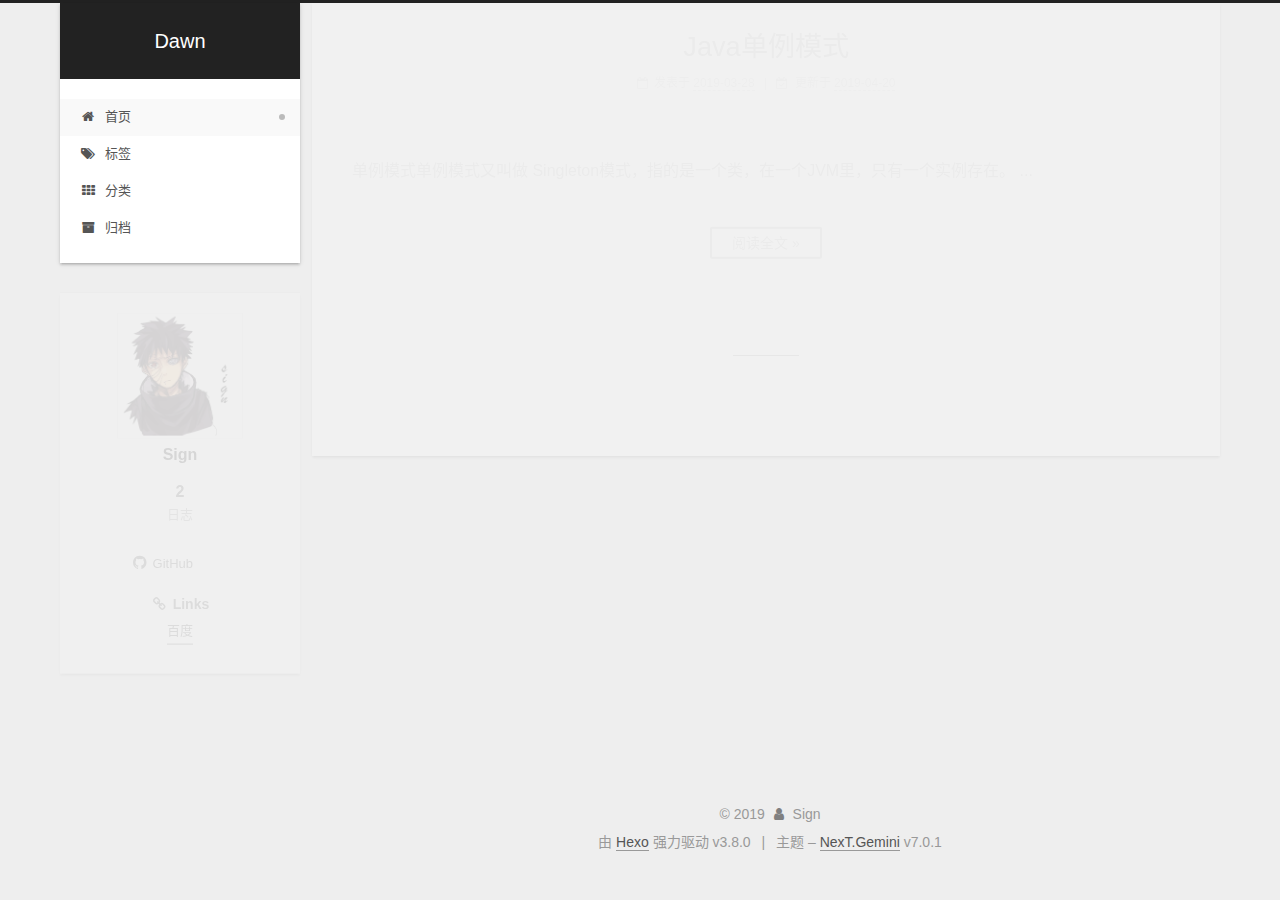
==== commit 09114798: "Site updated: 2019-04-20 10:35:31" ====
--- a/index.html
+++ b/index.html
@@ -14,7 +14,7 @@
   
 
 
-<html class="theme-next muse use-motion" lang>
+<html class="theme-next gemini use-motion" lang="zh-CN">
 <head><meta name="generator" content="Hexo 3.8.0">
   <meta charset="UTF-8">
 <meta http-equiv="X-UA-Compatible" content="IE=edge">
@@ -70,7 +70,7 @@
   var NexT = window.NexT || {};
   var CONFIG = {
     root: '/',
-    scheme: 'Muse',
+    scheme: 'Gemini',
     version: '7.0.1',
     sidebar: {"position":"left","display":"post","offset":12,"onmobile":false,"dimmer":false},
     back2top: true,
@@ -97,12 +97,12 @@
 
 
   <meta property="og:type" content="website">
-<meta property="og:title" content="Hexo">
+<meta property="og:title" content="Dawn">
 <meta property="og:url" content="http://yoursite.com/index.html">
-<meta property="og:site_name" content="Hexo">
-<meta property="og:locale" content="default">
+<meta property="og:site_name" content="Dawn">
+<meta property="og:locale" content="zh-CN">
 <meta name="twitter:card" content="summary">
-<meta name="twitter:title" content="Hexo">
+<meta name="twitter:title" content="Dawn">
 
 
 
@@ -119,7 +119,7 @@
   };
 </script>
 
-  <title>Hexo</title>
+  <title>Dawn</title>
   
 
 
@@ -160,7 +160,7 @@
 
 </head>
 
-<body itemscope itemtype="http://schema.org/WebPage" lang="default">
+<body itemscope itemtype="http://schema.org/WebPage" lang="zh-CN">
 
   
   
@@ -179,7 +179,7 @@
     <div class="custom-logo-site-title">
       <a href="/" class="brand" rel="start">
         <span class="logo-line-before"><i></i></span>
-        <span class="site-title">Hexo</span>
+        <span class="site-title">Dawn</span>
         <span class="logo-line-after"><i></i></span>
       </a>
     </div>
@@ -188,7 +188,7 @@
   </div>
 
   <div class="site-nav-toggle">
-    <button aria-label="Toggle navigation bar">
+    <button aria-label="切换导航栏">
       <span class="btn-bar"></span>
       <span class="btn-bar"></span>
       <span class="btn-bar"></span>
@@ -216,13 +216,47 @@
 
     
 
-    <a href="/" rel="section"><i class="menu-item-icon fa fa-fw fa-home"></i> <br>Home</a>
+    <a href="/" rel="section"><i class="menu-item-icon fa fa-fw fa-home"></i> <br>首页</a>
 
   </li>
         
         
         
           
+          <li class="menu-item menu-item-tags">
+
+    
+    
+    
+      
+    
+
+    
+
+    <a href="/tags/" rel="section"><i class="menu-item-icon fa fa-fw fa-tags"></i> <br>标签</a>
+
+  </li>
+        
+        
+        
+          
+          <li class="menu-item menu-item-categories">
+
+    
+    
+    
+      
+    
+
+    
+
+    <a href="/categories/" rel="section"><i class="menu-item-icon fa fa-fw fa-th"></i> <br>分类</a>
+
+  </li>
+        
+        
+        
+          
           <li class="menu-item menu-item-archives">
 
     
@@ -233,7 +267,7 @@
 
     
 
-    <a href="/archives/" rel="section"><i class="menu-item-icon fa fa-fw fa-archive"></i> <br>Archives</a>
+    <a href="/archives/" rel="section"><i class="menu-item-icon fa fa-fw fa-archive"></i> <br>归档</a>
 
   </li>
 
@@ -241,9 +275,6 @@
       
     </ul>
   
-
-  
-    
 
   
 
@@ -266,6 +297,9 @@
       <div class="main-inner">
         <div class="content-wrap">
           
+            
+
+          
           <div id="content" class="content">
             
   <section id="posts" class="posts-expand">
@@ -285,16 +319,16 @@
   
   
   <div class="post-block">
-    <link itemprop="mainEntityOfPage" href="http://yoursite.com/2019/03/24/hello-world/">
+    <link itemprop="mainEntityOfPage" href="http://yoursite.com/2019/03/28/第一个博客/">
 
     <span hidden itemprop="author" itemscope itemtype="http://schema.org/Person">
-      <meta itemprop="name" content="John Doe">
+      <meta itemprop="name" content="Sign">
       <meta itemprop="description" content>
-      <meta itemprop="image" content="/images/avatar.gif">
+      <meta itemprop="image" content="/images/SIGN.jpg">
     </span>
 
     <span hidden itemprop="publisher" itemscope itemtype="http://schema.org/Organization">
-      <meta itemprop="name" content="Hexo">
+      <meta itemprop="name" content="Dawn">
     </span>
 
     
@@ -305,7 +339,7 @@
           <h1 class="post-title" itemprop="name headline">
                 
                 
-                <a href="/2019/03/24/hello-world/" class="post-title-link" itemprop="url">Hello World</a>
+                <a href="/2019/03/28/第一个博客/" class="post-title-link" itemprop="url">Java单例模式</a>
               
             
           </h1>
@@ -323,16 +357,32 @@
                 <i class="fa fa-calendar-o"></i>
               </span>
               
-                <span class="post-meta-item-text">Posted on</span>
-              
-
-              
-                
-              
-
-              <time title="Created: 2019-03-24 16:26:14" itemprop="dateCreated datePublished" datetime="2019-03-24T16:26:14+08:00">2019-03-24</time>
-            
-
+                <span class="post-meta-item-text">发表于</span>
+              
+
+              
+                
+              
+
+              <time title="创建时间：2019-03-28 12:25:50" itemprop="dateCreated datePublished" datetime="2019-03-28T12:25:50+08:00">2019-03-28</time>
+            
+
+            
+              
+
+              
+                
+                <span class="post-meta-divider">|</span>
+                
+
+                <span class="post-meta-item-icon">
+                  <i class="fa fa-calendar-check-o"></i>
+                </span>
+                
+                  <span class="post-meta-item-text">更新于</span>
+                
+                <time title="修改时间：2019-04-20 10:34:44" itemprop="dateModified" datetime="2019-04-20T10:34:44+08:00">2019-04-20</time>
+              
             
           </span>
 
@@ -367,17 +417,169 @@
       
         
           
-            <p>Welcome to <a href="https://hexo.io/" target="_blank" rel="noopener">Hexo</a>! This is your very first post. Check <a href="https://hexo.io/docs/" target="_blank" rel="noopener">documentation</a> for more info. If you get any problems when using Hexo, you can find the answer in <a href="https://hexo.io/docs/troubleshooting.html" target="_blank" rel="noopener">troubleshooting</a> or you can ask me on <a href="https://github.com/hexojs/hexo/issues" target="_blank" rel="noopener">GitHub</a>.</p>
-<h2 id="Quick-Start"><a href="#Quick-Start" class="headerlink" title="Quick Start"></a>Quick Start</h2><h3 id="Create-a-new-post"><a href="#Create-a-new-post" class="headerlink" title="Create a new post"></a>Create a new post</h3><figure class="highlight bash"><table><tr><td class="gutter"><pre><span class="line">1</span><br></pre></td><td class="code"><pre><span class="line">$ hexo new <span class="string">"My New Post"</span></span><br></pre></td></tr></table></figure>
-<p>More info: <a href="https://hexo.io/docs/writing.html" target="_blank" rel="noopener">Writing</a></p>
-<h3 id="Run-server"><a href="#Run-server" class="headerlink" title="Run server"></a>Run server</h3><figure class="highlight bash"><table><tr><td class="gutter"><pre><span class="line">1</span><br></pre></td><td class="code"><pre><span class="line">$ hexo server</span><br></pre></td></tr></table></figure>
-<p>More info: <a href="https://hexo.io/docs/server.html" target="_blank" rel="noopener">Server</a></p>
-<h3 id="Generate-static-files"><a href="#Generate-static-files" class="headerlink" title="Generate static files"></a>Generate static files</h3><figure class="highlight bash"><table><tr><td class="gutter"><pre><span class="line">1</span><br></pre></td><td class="code"><pre><span class="line">$ hexo generate</span><br></pre></td></tr></table></figure>
-<p>More info: <a href="https://hexo.io/docs/generating.html" target="_blank" rel="noopener">Generating</a></p>
-<h3 id="Deploy-to-remote-sites"><a href="#Deploy-to-remote-sites" class="headerlink" title="Deploy to remote sites"></a>Deploy to remote sites</h3><figure class="highlight bash"><table><tr><td class="gutter"><pre><span class="line">1</span><br></pre></td><td class="code"><pre><span class="line">$ hexo deploy</span><br></pre></td></tr></table></figure>
-<p>More info: <a href="https://hexo.io/docs/deployment.html" target="_blank" rel="noopener">Deployment</a></p>
-
-          
+            <p>
+              单例模式单例模式又叫做 Singleton模式，指的是一个类，在一个JVM里，只有一个实例存在。 
+
+              ...
+            </p>
+          <!--noindex-->
+          
+            <div class="post-button text-center">
+              <a class="btn" href="/2019/03/28/第一个博客/#more" rel="contents">
+                阅读全文 &raquo;
+              </a>
+            </div>
+          
+          <!--/noindex-->
+        
+      
+    </div>
+
+    
+
+    
+    
+    
+
+    
+
+    
+      
+    
+    
+
+    
+
+    <footer class="post-footer">
+      
+
+      
+
+      
+
+      
+      
+        <div class="post-eof"></div>
+      
+    </footer>
+  </div>
+  
+  
+  
+  </article>
+
+
+    
+      
+
+  
+
+  
+  
+  
+
+  
+
+  <article class="post post-type-normal" itemscope itemtype="http://schema.org/Article">
+  
+  
+  
+  <div class="post-block">
+    <link itemprop="mainEntityOfPage" href="http://yoursite.com/2019/03/24/hello-world/">
+
+    <span hidden itemprop="author" itemscope itemtype="http://schema.org/Person">
+      <meta itemprop="name" content="Sign">
+      <meta itemprop="description" content>
+      <meta itemprop="image" content="/images/SIGN.jpg">
+    </span>
+
+    <span hidden itemprop="publisher" itemscope itemtype="http://schema.org/Organization">
+      <meta itemprop="name" content="Dawn">
+    </span>
+
+    
+      <header class="post-header">
+
+        
+        
+          <h1 class="post-title" itemprop="name headline">
+                
+                
+                <a href="/2019/03/24/hello-world/" class="post-title-link" itemprop="url">Hello World</a>
+              
+            
+          </h1>
+        
+
+        <div class="post-meta">
+          <span class="post-time">
+
+            
+            
+            
+
+            
+              <span class="post-meta-item-icon">
+                <i class="fa fa-calendar-o"></i>
+              </span>
+              
+                <span class="post-meta-item-text">发表于</span>
+              
+
+              
+                
+              
+
+              <time title="创建时间：2019-03-24 16:26:14" itemprop="dateCreated datePublished" datetime="2019-03-24T16:26:14+08:00">2019-03-24</time>
+            
+
+            
+          </span>
+
+          
+
+          
+            
+            
+          
+
+          
+          
+
+          
+
+          
+
+          
+
+        </div>
+      </header>
+    
+
+    
+    
+    
+    <div class="post-body" itemprop="articleBody">
+
+      
+      
+
+      
+        
+          
+            <p>
+              Welcome to Hexo! This is your very first post. Che
+              ...
+            </p>
+          <!--noindex-->
+          
+            <div class="post-button text-center">
+              <a class="btn" href="/2019/03/24/hello-world/#more" rel="contents">
+                阅读全文 &raquo;
+              </a>
+            </div>
+          
+          <!--/noindex-->
         
       
     </div>
@@ -448,7 +650,9 @@
         <div class="site-overview">
           <div class="site-author motion-element" itemprop="author" itemscope itemtype="http://schema.org/Person">
             
-              <p class="site-author-name" itemprop="name">John Doe</p>
+              <img class="site-author-image" itemprop="image" src="/images/SIGN.jpg" alt="Sign">
+            
+              <p class="site-author-name" itemprop="name">Sign</p>
               <div class="site-description motion-element" itemprop="description"></div>
           </div>
 
@@ -459,8 +663,8 @@
                 
                   <a href="/archives/">
                 
-                    <span class="site-state-item-count">1</span>
-                    <span class="site-state-item-name">posts</span>
+                    <span class="site-state-item-count">2</span>
+                    <span class="site-state-item-name">日志</span>
                   </a>
                 </div>
               
@@ -476,10 +680,39 @@
           
 
           
-
-          
-
-          
+            <div class="links-of-author motion-element">
+              
+                <span class="links-of-author-item">
+                  
+                  
+                    
+                  
+                  
+                    
+                  
+                  <a href="https://github.com/SignDawn" title="GitHub &rarr; https://github.com/SignDawn" rel="noopener" target="_blank"><i class="fa fa-fw fa-github"></i>GitHub</a>
+                </span>
+              
+            </div>
+          
+
+          
+
+          
+          
+            <div class="links-of-blogroll motion-element links-of-blogroll-block">
+              <div class="links-of-blogroll-title">
+                <i class="fa  fa-fw fa-link"></i>
+                Links
+              </div>
+              <ul class="links-of-blogroll-list">
+                
+                  <li class="links-of-blogroll-item">
+                    <a href="http://baidu.com" title="http://baidu.com" rel="noopener" target="_blank">百度</a>
+                  </li>
+                
+              </ul>
+            </div>
           
 
           
@@ -509,7 +742,7 @@
   <span class="with-love" id="animate">
     <i class="fa fa-user"></i>
   </span>
-  <span class="author" itemprop="copyrightHolder">John Doe</span>
+  <span class="author" itemprop="copyrightHolder">Sign</span>
 
   
 
@@ -517,7 +750,7 @@
 </div>
 
 
-  <div class="powered-by">Powered by <a href="https://hexo.io" class="theme-link" rel="noopener" target="_blank">Hexo</a> v3.8.0</div>
+  <div class="powered-by">由 <a href="https://hexo.io" class="theme-link" rel="noopener" target="_blank">Hexo</a> 强力驱动 v3.8.0</div>
 
 
 
@@ -525,7 +758,7 @@
 
 
 
-  <div class="theme-info">Theme – <a href="https://theme-next.org" class="theme-link" rel="noopener" target="_blank">NexT.Muse</a> v7.0.1</div>
+  <div class="theme-info">主题 – <a href="https://theme-next.org" class="theme-link" rel="noopener" target="_blank">NexT.Gemini</a> v7.0.1</div>
 
 
 
@@ -613,7 +846,10 @@
   
 
 
-  <script src="/js/src/schemes/muse.js?v=7.0.1"></script>
+  <script src="/js/src/affix.js?v=7.0.1"></script>
+
+  <script src="/js/src/schemes/pisces.js?v=7.0.1"></script>
+
 
 
 
--- a/css/main.css
+++ b/css/main.css
@@ -157,7 +157,7 @@
   font-size: 14px;
   line-height: 2;
   color: #555;
-  background: #fff;
+  background: #eee;
 }
 @media (max-width: 991px) {
   body {
@@ -445,30 +445,30 @@
 .header-inner {
   margin: 0 auto;
   padding: 100px 0 70px;
-  width: 700px;
+  width: calc(100% - 20px);
 }
 @media (min-width: 1200px) {
   .container .header-inner {
-    width: 800px;
+    width: 1160px;
   }
 }
 @media (min-width: 1600px) {
   .container .header-inner {
-    width: 900px;
+    width: 73%;
   }
 }
 .main-inner {
   margin: 0 auto;
-  width: 700px;
+  width: calc(100% - 20px);
 }
 @media (min-width: 1200px) {
   .container .main-inner {
-    width: 800px;
+    width: 1160px;
   }
 }
 @media (min-width: 1600px) {
   .container .main-inner {
-    width: 900px;
+    width: 73%;
   }
 }
 .footer {
@@ -477,16 +477,16 @@
 .footer-inner {
   box-sizing: border-box;
   margin: 0px auto;
-  width: 700px;
+  width: calc(100% - 20px);
 }
 @media (min-width: 1200px) {
   .container .footer-inner {
-    width: 800px;
+    width: 1160px;
   }
 }
 @media (min-width: 1600px) {
   .container .footer-inner {
-    width: 900px;
+    width: 73%;
   }
 }
 pre,
@@ -945,11 +945,11 @@
   display: inline-block;
   padding: 0 20px;
   font-size: 14px;
-  color: #fff;
-  background: #222;
-  border: 2px solid #222;
+  color: #555;
+  background: #fff;
+  border: 2px solid #555;
   text-decoration: none;
-  border-radius: 0;
+  border-radius: 2px;
   transition-property: background-color;
   transition-duration: 0.2s;
   transition-timing-function: ease-in-out;
@@ -958,8 +958,8 @@
 }
 .btn:hover {
   border-color: #222;
-  color: #222;
-  background: #fff;
+  color: #fff;
+  background: #222;
 }
 .btn +.btn {
   margin: 0 0 8px 8px;
@@ -1064,7 +1064,7 @@
   width: 24px;
   background: #222;
   font-size: 12px;
-  opacity: 1;
+  opacity: 0.6;
   color: #fff;
   cursor: pointer;
   text-align: center;
@@ -1074,10 +1074,10 @@
   transition-delay: 0s;
 }
 .back-to-top.back-to-top-on {
-  bottom: 19px;
+  bottom: 30px;
 }
 .back-to-top:hover {
-  color: #87daff;
+  color: #fc6423;
 }
 .header {
   background: transparent;
@@ -1126,7 +1126,7 @@
 .site-subtitle {
   margin-top: 10px;
   font-size: 13px;
-  color: #999;
+  color: #ddd;
 }
 .use-motion .brand {
   opacity: 0;
@@ -1619,6 +1619,49 @@
 .fancybox-close:hover {
   border: none;
 }
+#reward-container {
+  padding: 10px 0;
+  margin: 20px auto;
+  width: 90%;
+  text-align: center;
+}
+#reward-button {
+  cursor: pointer;
+  border: 0;
+  outline: 0;
+  display: inline-block;
+  vertical-align: text-top;
+  margin: 0;
+  padding: 0 15px;
+  border-radius: 5px;
+  height: 32px;
+  line-height: 32px;
+  font-size: 16px;
+  color: #fff;
+  background: #f44336;
+  letter-spacing: normal;
+  text-transform: none;
+  text-indent: 0px;
+  text-shadow: none;
+}
+#reward-button span:hover {
+  background: #f7877f;
+}
+#qr {
+  padding-top: 20px;
+}
+#qr a {
+  border: 0;
+}
+#qr img {
+  width: 180px;
+  max-width: 100%;
+  display: inline-block;
+  margin: 0.8em 2em 0 2em;
+}
+#qr p {
+  text-align: center;
+}
 .rtl.post-body p,
 .rtl.post-body a,
 .rtl.post-body h1,
@@ -1701,7 +1744,7 @@
   cursor: pointer;
 }
 .sidebar-toggle:hover .sidebar-toggle-line {
-  background: #87daff;
+  background: #fc6423;
 }
 @media (max-width: 991px) {
   .sidebar-toggle {
@@ -1724,21 +1767,21 @@
   display: block;
   margin: 0 auto;
   padding: 2px;
-  max-width: 96px;
+  max-width: 120px;
   height: auto;
-  border: 2px solid #333;
+  border: 1px solid #eee;
   opacity: 1;
 }
 .site-author-name {
-  margin: 5px 0 0;
+  margin: 0;
   text-align: center;
-  color: #f5f5f5;
-  font-weight: normal;
+  color: #222;
+  font-weight: 600;
 }
 .site-description {
-  margin-top: 5px;
+  margin-top: 0;
   text-align: center;
-  font-size: 14px;
+  font-size: 13px;
   color: #999;
 }
 .links-of-author {
@@ -1762,7 +1805,7 @@
   width: 4px;
   height: 4px;
   border-radius: 50%;
-  background: #872bff;
+  background: #8fff50;
 }
 .feed-link,
 .chat {
@@ -1828,7 +1871,7 @@
   color: #555;
 }
 .sidebar-nav li:hover {
-  color: #f5f5f5;
+  color: #fc6423;
 }
 .page-post-detail .sidebar-nav-toc {
   padding: 0 5px;
@@ -1837,11 +1880,11 @@
   margin-left: 10px;
 }
 .sidebar-nav .sidebar-nav-active {
-  color: #87daff;
-  border-bottom-color: #87daff;
+  color: #fc6423;
+  border-bottom-color: #fc6423;
 }
 .sidebar-nav .sidebar-nav-active:hover {
-  color: #87daff;
+  color: #fc6423;
 }
 .sidebar-panel {
   display: none;
@@ -1860,7 +1903,7 @@
 }
 .site-state-item {
   padding: 0 15px;
-  border-left: 1px solid #333;
+  border-left: 1px solid #eee;
 }
 .site-state-item:first-child {
   border-left: none;
@@ -1873,11 +1916,11 @@
   text-align: center;
   color: inherit;
   font-weight: 600;
-  font-size: 18px;
+  font-size: 16px;
 }
 .site-state-item-name {
   font-size: 13px;
-  color: inherit;
+  color: #999;
 }
 .post-toc-empty {
   font-size: 14px;
@@ -1904,12 +1947,12 @@
   transition-timing-function: ease-in-out;
   transition-delay: 0s;
   transition-property: all;
-  color: #999;
-  border-bottom-color: #555;
+  color: #666;
+  border-bottom-color: #ccc;
 }
 .post-toc ol a:hover {
-  color: #ccc;
-  border-bottom-color: #ccc;
+  color: #000;
+  border-bottom-color: #000;
 }
 .post-toc .nav-item {
   overflow: hidden;
@@ -1930,14 +1973,14 @@
   display: block;
 }
 .post-toc .nav .active > a {
-  color: #87daff;
-  border-bottom-color: #87daff;
+  color: #fc6423;
+  border-bottom-color: #fc6423;
 }
 .post-toc .nav .active-current > a {
-  color: #87daff;
+  color: #fc6423;
 }
 .post-toc .nav .active-current > a:hover {
-  color: #87daff;
+  color: #fc6423;
 }
 .footer {
   font-size: 14px;
@@ -2320,7 +2363,7 @@
   }
 }
 .page-post-detail .sidebar-toggle-line {
-  background: #87daff;
+  background: #fc6423;
 }
 .page-post-detail .comments {
   overflow: hidden;
@@ -2353,121 +2396,605 @@
 .tag-cloud a:hover {
   color: #222 !important;
 }
+.header {
+  position: relative;
+  margin: 0 auto;
+  width: calc(100% - 20px);
+}
+@media (min-width: 1200px) {
+  .header {
+    width: 1160px;
+  }
+}
+@media (min-width: 1600px) {
+  .header {
+    width: 73%;
+  }
+}
+@media (max-width: 991px) {
+  .header {
+    width: auto;
+  }
+}
+.header-inner {
+  position: absolute;
+  top: 0;
+  overflow: hidden;
+  padding: 0;
+  width: 240px;
+  background: #fff;
+  box-shadow: 0 2px 2px 0 rgba(0,0,0,0.12), 0 3px 1px -2px rgba(0,0,0,0.06), 0 1px 5px 0 rgba(0,0,0,0.12);
+  border-radius: initial;
+}
+@media (min-width: 1200px) {
+  .container .header-inner {
+    width: 240px;
+  }
+}
+@media (max-width: 991px) {
+  .header-inner {
+    position: relative;
+    width: auto;
+    border-radius: initial;
+  }
+}
+.main:before,
+.main:after {
+  content: " ";
+  display: table;
+}
+.main:after {
+  clear: both;
+}
+@media (max-width: 991px) {
+  .container .main-inner {
+    width: auto;
+  }
+}
+.content-wrap {
+  float: right;
+  box-sizing: border-box;
+  padding: 40px;
+  width: calc(100% - 252px);
+  background: #fff;
+  min-height: 700px;
+  box-shadow: 0 2px 2px 0 rgba(0,0,0,0.12), 0 3px 1px -2px rgba(0,0,0,0.06), 0 1px 5px 0 rgba(0,0,0,0.12);
+  border-radius: initial;
+}
+@media (min-width: 768px) and (max-width: 991px) {
+  .content-wrap {
+    width: 100%;
+    padding: 20px;
+    border-radius: initial;
+  }
+}
 @media (max-width: 767px) {
-  .header-inner,
-  .container .main-inner,
+  .content-wrap {
+    width: 100%;
+    padding: 20px;
+    min-height: auto;
+    border-radius: initial;
+  }
+}
+.sidebar {
+  position: static;
+  float: left;
+  margin-left: -100%;
+  width: 240px;
+  background: #eee;
+  box-shadow: none;
+}
+@media (max-width: 991px) {
+  .sidebar {
+    display: none;
+  }
+}
+.sidebar-toggle {
+  display: none;
+}
+.footer-inner {
+  padding-left: 260px;
+}
+@media (max-width: 991px) {
   .footer-inner {
     width: auto;
-  }
-}
-embed {
-  display: block;
-  margin: 0px auto 25px auto;
-}
-.custom-logo .site-meta-headline {
-  text-align: center;
-}
-.custom-logo .brand {
+    padding-left: 0 !important;
+    padding-right: 0 !important;
+  }
+}
+.sidebar-position-right .header-inner {
+  right: 0;
+}
+.sidebar-position-right .content-wrap {
+  float: left;
+}
+.sidebar-position-right .sidebar {
+  float: right;
+}
+.sidebar-position-right .footer-inner {
+  padding-left: 0;
+  padding-right: 260px;
+}
+.site-brand-wrapper {
+  position: relative;
+}
+.site-meta {
+  padding: 20px 0;
+  color: #fff;
+  background: #222;
+}
+@media (max-width: 991px) {
+  .site-meta {
+    box-shadow: 0 0 16px rgba(0,0,0,0.5);
+  }
+}
+.brand {
+  padding: 0;
   background: none;
 }
-.custom-logo .site-title {
-  margin: 10px auto 0;
-  font-size: 24px;
-  color: #222;
-}
-.custom-logo .site-title a {
-  border: none;
+.brand:hover {
+  color: #fff;
+}
+.site-subtitle {
+  margin: 10px 10px 0;
+  font-weight: initial;
 }
 .custom-logo-image {
-  margin: 0 auto;
-  padding: 5px;
-  max-width: 150px;
-  background: #fff;
-}
-@media (max-width: 767px) {
+  margin-top: 20px;
+}
+@media (max-width: 991px) {
+  .custom-logo-image {
+    display: none;
+  }
+}
+.site-search form {
+  display: none;
+}
+.site-nav {
+  border-top: none;
+}
+@media (min-width: 768px) and (max-width: 991px) {
   .site-nav {
-    position: absolute;
-    left: 0;
-    top: 52px;
-    margin: 0;
-    width: 100%;
-    padding: 0;
-    background: #fff;
-    border-bottom: 1px solid #ddd;
-    z-index: 1030;
-  }
-}
-@media (max-width: 767px) {
-  .menu {
-    text-align: left;
+    display: none !important;
+  }
+}
+@media (min-width: 768px) and (max-width: 991px) {
+  .site-nav-on {
+    display: block !important;
   }
 }
 .menu-item-active a,
 .menu .menu-item a:hover,
 .menu .menu-item span.exturl:hover {
-  border-bottom-color: #222 !important;
-  color: #222;
-}
-@media (max-width: 767px) {
-  .menu-item-active a,
-  .menu .menu-item a:hover,
-  .menu .menu-item span.exturl:hover {
-    border-bottom: 1px dotted #ddd !important;
-  }
-}
-@media (max-width: 767px) {
-  .menu .menu-item {
-    display: block;
-    margin: 0 10px;
-    vertical-align: top;
-  }
-}
-.menu .menu-item .badge {
-  display: inline-block;
-  padding: 1px 4px;
-  margin-left: 5px;
-  font-weight: 700;
-  line-height: 1;
-  text-align: center;
-  white-space: nowrap;
-  background-color: #eee;
-}
-@media (max-width: 767px) {
-  .menu .menu-item .badge {
-    float: right;
-    margin: 0.35em 0 0 0;
-  }
-}
-@media (max-width: 767px) {
-  .menu .menu-item br {
-    display: none;
-  }
-}
-@media (max-width: 767px) {
-  .menu .menu-item a,
-  .menu .menu-item span.exturl {
-    padding: 5px 10px;
-  }
+  background: #f9f9f9;
+  border-bottom-color: #fff;
+}
+.menu-item-active a:after,
+.menu .menu-item a:hover:after,
+.menu .menu-item span.exturl:hover:after {
+  content: " ";
+  position: absolute;
+  top: 50%;
+  margin-top: -3px;
+  right: 15px;
+  width: 6px;
+  height: 6px;
+  border-radius: 50%;
+  background-color: #bbb;
+}
+.menu .menu-item {
+  display: block;
+  margin: 0;
+}
+.menu .menu-item a,
+.menu .menu-item span.exturl {
+  position: relative;
+  box-sizing: border-box;
+  padding: 5px 20px;
+  text-align: left;
+  line-height: inherit;
+  transition-property: background-color;
+  transition-duration: 0.2s;
+  transition-timing-function: ease-in-out;
+  transition-delay: 0s;
 }
 @media (hover: none) {
   .menu .menu-item a:hover,
   .menu .menu-item span.exturl:hover {
-    border-bottom-color: transparent !important;
-  }
+    background: none;
+  }
+}
+.menu .menu-item .badge {
+  display: inline-block;
+  padding: 2px 5px;
+  font-weight: 700;
+  line-height: 1;
+  color: #fff;
+  text-align: center;
+  white-space: nowrap;
+  vertical-align: middle;
+  background-color: #ccc;
+  border-radius: 10px;
+  float: right;
+  margin: 0.35em 0 0 0;
+  text-shadow: 1px 1px 0px rgba(0,0,0,0.1);
+}
+.menu .menu-item br {
+  display: none;
+}
+.btn-bar {
+  background-color: #fff;
+}
+.site-nav-toggle {
+  left: 20px;
+  top: 50%;
+  transform: translateY(-50%);
 }
 @media (min-width: 768px) and (max-width: 991px) {
-  .menu .menu-item .fa {
-    width: 100%;
-  }
-}
-@media (min-width: 992px) {
-  .menu .menu-item .fa {
-    width: 100%;
-  }
-}
-.site-search form {
+  .site-nav-toggle {
+    display: block;
+  }
+}
+.sub-menu {
+  margin: 0;
+  padding: 6px 0;
+  background: #fff !important;
+  border-bottom: 1px solid #ddd;
+}
+.sub-menu .menu-item {
+  display: inline-block !important;
+}
+.sub-menu .menu-item a,
+.sub-menu .menu-item span.exturl {
+  padding: initial !important;
+  margin: 5px 10px;
+}
+.sub-menu .menu-item a:hover,
+.sub-menu .menu-item span.exturl:hover {
+  background: initial !important;
+  color: #fc6423;
+}
+.sub-menu .menu-item-active a {
+  background: #fff !important;
+  color: #fc6423;
+  border-bottom-color: #fc6423;
+}
+.sub-menu .menu-item-active a:hover {
+  background: #fff !important;
+  border-bottom-color: #fc6423;
+}
+.sub-menu .menu-item-active a:after {
+  content: initial;
+}
+.use-motion .sidebar .motion-element {
+  opacity: 1;
+}
+.sidebar {
+  right: auto;
+  bottom: auto;
+  -webkit-transform: none;
+}
+.sidebar a,
+.sidebar span.exturl {
+  color: #555;
+}
+.sidebar a:hover,
+.sidebar span.exturl:hover {
+  color: #222;
+  border-bottom-color: #222;
+}
+.sidebar-inner {
+  box-sizing: border-box;
+  width: 240px;
+  color: #555;
+  background: #fff;
+  box-shadow: 0 2px 2px 0 rgba(0,0,0,0.12), 0 3px 1px -2px rgba(0,0,0,0.06), 0 1px 5px 0 rgba(0,0,0,0.12), 0 -1px 0.5px 0 rgba(0,0,0,0.09);
+  border-radius: initial;
+  opacity: 0;
+}
+.sidebar-inner.affix {
+  position: fixed;
+  top: 12px;
+}
+.sidebar-inner.affix-bottom {
+  position: absolute;
+}
+.site-overview {
+  text-align: left;
+}
+.site-author:before,
+.site-author:after {
+  content: " ";
+  display: table;
+}
+.site-author:after {
+  clear: both;
+}
+.site-state-item {
+  padding: 0 10px;
+}
+.feed-link,
+.chat {
+  border-top: 1px dotted #ccc;
+  border-bottom: 1px dotted #ccc;
+  text-align: center;
+}
+.feed-link a,
+.chat a {
+  display: block;
+  color: #fc6423;
+  border: none !important;
+}
+.feed-link a:hover,
+.chat a:hover {
+  background: none;
+  color: #e34603;
+}
+.feed-link a:hover i,
+.chat a:hover i {
+  color: #e34603;
+}
+.links-of-author {
+  display: flex;
+  flex-wrap: wrap;
+  justify-content: center;
+}
+.links-of-author span.exturl {
+  font-size: 13px;
+}
+.links-of-author-item {
+  margin: 5px 0 0;
+  width: 50%;
+}
+.links-of-author-item a,
+.links-of-author-item span.exturl {
+  max-width: 216px;
+  box-sizing: border-box;
+  display: inline-block;
+  margin-right: 0;
+  margin-bottom: 0;
+  padding: 0 5px;
+  overflow: hidden;
+  white-space: nowrap;
+  text-overflow: ellipsis;
+}
+.links-of-author-item a:before,
+.links-of-author-item span.exturl:before {
   display: none;
 }
+.links-of-author-item a,
+.links-of-author-item span.exturl {
+  border-bottom: none;
+  text-decoration: underline;
+}
+.links-of-author-item a,
+.links-of-author-item span.exturl {
+  display: block;
+  text-decoration: none;
+}
+.links-of-author-item a:hover,
+.links-of-author-item span.exturl:hover {
+  border-radius: 4px;
+  background: #eee;
+}
+.links-of-author-item .fa {
+  margin-right: 2px;
+  font-size: 16px;
+}
+.links-of-author-item .fa-globe {
+  font-size: 15px;
+}
+.links-of-blogroll {
+  text-align: center;
+  padding: 3px 0 0;
+}
+.links-of-blogroll-item {
+  padding: 0;
+}
+.links-of-blogroll-inline:before,
+.links-of-blogroll-inline:after {
+  content: " ";
+  display: table;
+}
+.links-of-blogroll-inline:after {
+  clear: both;
+}
 .links-of-blogroll-inline .links-of-blogroll-item {
-  display: inline-block;
-}
+  margin: 5px 0 0;
+  width: 50%;
+  display: inline-block;
+  width: unset;
+}
+.links-of-blogroll-inline .links-of-blogroll-item a,
+.links-of-blogroll-inline .links-of-blogroll-item span.exturl {
+  max-width: 216px;
+  box-sizing: border-box;
+  display: inline-block;
+  margin-right: 0;
+  margin-bottom: 0;
+  padding: 0 5px;
+  overflow: hidden;
+  white-space: nowrap;
+  text-overflow: ellipsis;
+}
+.content-wrap {
+  padding: initial;
+  background: initial;
+  box-shadow: initial;
+  border-radius: initial;
+}
+.post-block {
+  padding: 40px;
+  background: #fff;
+  box-shadow: 0 2px 2px 0 rgba(0,0,0,0.12), 0 3px 1px -2px rgba(0,0,0,0.06), 0 1px 5px 0 rgba(0,0,0,0.12);
+  border-radius: initial;
+}
+#posts > article + article .post-block {
+  margin-top: 12px;
+  box-shadow: 0 2px 2px 0 rgba(0,0,0,0.12), 0 3px 1px -2px rgba(0,0,0,0.06), 0 1px 5px 0 rgba(0,0,0,0.12), 0 -1px 0.5px 0 rgba(0,0,0,0.09);
+  border-radius: initial;
+}
+.comments {
+  padding: 40px;
+  margin: auto;
+  margin-top: 12px;
+  background: #fff;
+  box-shadow: 0 2px 2px 0 rgba(0,0,0,0.12), 0 3px 1px -2px rgba(0,0,0,0.06), 0 1px 5px 0 rgba(0,0,0,0.12), 0 -1px 0.5px 0 rgba(0,0,0,0.09);
+  border-radius: initial;
+}
+.posts-expand {
+  padding-top: initial;
+}
+.post-nav-divider {
+  width: 4%;
+}
+.post-nav-item {
+  width: 48%;
+}
+.post-eof,
+.post-spread {
+  display: none;
+}
+.pagination {
+  margin: 12px 0 0;
+  border-top: initial;
+  background: #fff;
+  box-shadow: 0 2px 2px 0 rgba(0,0,0,0.12), 0 3px 1px -2px rgba(0,0,0,0.06), 0 1px 5px 0 rgba(0,0,0,0.12), 0 -1px 0.5px 0 rgba(0,0,0,0.09);
+  border-radius: initial;
+  padding: 10px 0 10px;
+}
+.pagination .prev,
+.pagination .next,
+.pagination .page-number {
+  margin-bottom: initial;
+  top: initial;
+}
+.main {
+  padding-bottom: initial;
+}
+.footer {
+  bottom: auto;
+}
+.sub-menu {
+  border-bottom: initial !important;
+  box-shadow: 0 2px 2px 0 rgba(0,0,0,0.12), 0 3px 1px -2px rgba(0,0,0,0.06), 0 1px 5px 0 rgba(0,0,0,0.12);
+}
+.sub-menu+ #content > #posts .post-block {
+  box-shadow: 0 2px 2px 0 rgba(0,0,0,0.12), 0 3px 1px -2px rgba(0,0,0,0.06), 0 1px 5px 0 rgba(0,0,0,0.12), 0 -1px 0.5px 0 rgba(0,0,0,0.09);
+  margin-top: 12px;
+}
+@media (min-width: 768px) and (max-width: 991px) {
+  .sub-menu+ #content > #posts .post-block {
+    margin-top: 10px;
+  }
+}
+@media (max-width: 767px) {
+  .sub-menu+ #content > #posts .post-block {
+    margin-top: 8px;
+  }
+}
+.post-header h1,
+.post-header h2 {
+  margin: initial;
+}
+.posts-expand .post-title-link {
+  line-height: inherit;
+}
+.posts-expand .post-title {
+  font-size: 1.7em;
+}
+.post-body h1 {
+  font-size: 1.6em;
+  border-bottom: 1px solid #eee;
+}
+.post-body h1 code {
+  font-size: 1em;
+}
+.post-body h2 {
+  font-size: 1.45em;
+  border-bottom: 1px solid #eee;
+}
+.post-body h2 code {
+  font-size: 1em;
+}
+.post-body h3 {
+  font-size: 1.3em;
+  border-bottom: 1px dotted #eee;
+}
+.post-body h3 code {
+  font-size: 1em;
+}
+.post-body h4 {
+  font-size: 1.2em;
+}
+.post-body h4 code {
+  font-size: 1em;
+}
+.post-body h5 {
+  font-size: 1.07em;
+}
+.post-body h5 code {
+  font-size: 1em;
+}
+.post-body h6 {
+  font-size: 1.03em;
+}
+.post-body h6 code {
+  font-size: 1em;
+}
+@media (min-width: 768px) and (max-width: 991px) {
+  .content-wrap {
+    padding: 10px;
+  }
+  .posts-expand {
+    margin: initial;
+  }
+  .posts-expand .post-button {
+    margin-top: 20px;
+  }
+  .post-block {
+    padding: 20px;
+    box-shadow: 0 2px 2px 0 rgba(0,0,0,0.12), 0 3px 1px -2px rgba(0,0,0,0.06), 0 1px 5px 0 rgba(0,0,0,0.12), 0 -1px 0.5px 0 rgba(0,0,0,0.09);
+    border-radius: initial;
+  }
+  #posts > article + article .post-block {
+    margin-top: 10px;
+  }
+  .comments {
+    margin-top: 10px;
+    padding: 10px 20px;
+  }
+  .pagination {
+    margin: 10px 0 0;
+  }
+}
+@media (max-width: 767px) {
+  .content-wrap {
+    padding: 8px;
+  }
+  .posts-expand {
+    margin: initial;
+  }
+  .posts-expand .post-button {
+    margin: 12px 0px;
+  }
+  .posts-expand img {
+    padding: initial !important;
+  }
+  .post-block {
+    padding: 12px;
+    min-height: auto;
+    box-shadow: 0 2px 2px 0 rgba(0,0,0,0.12), 0 3px 1px -2px rgba(0,0,0,0.06), 0 1px 5px 0 rgba(0,0,0,0.12), 0 -1px 0.5px 0 rgba(0,0,0,0.09);
+    border-radius: initial;
+  }
+  #posts > article + article .post-block {
+    margin-top: 8px;
+  }
+  .comments {
+    margin-top: 8px;
+    padding: 0 12px;
+  }
+  .pagination {
+    margin: 8px 0 0;
+  }
+}
